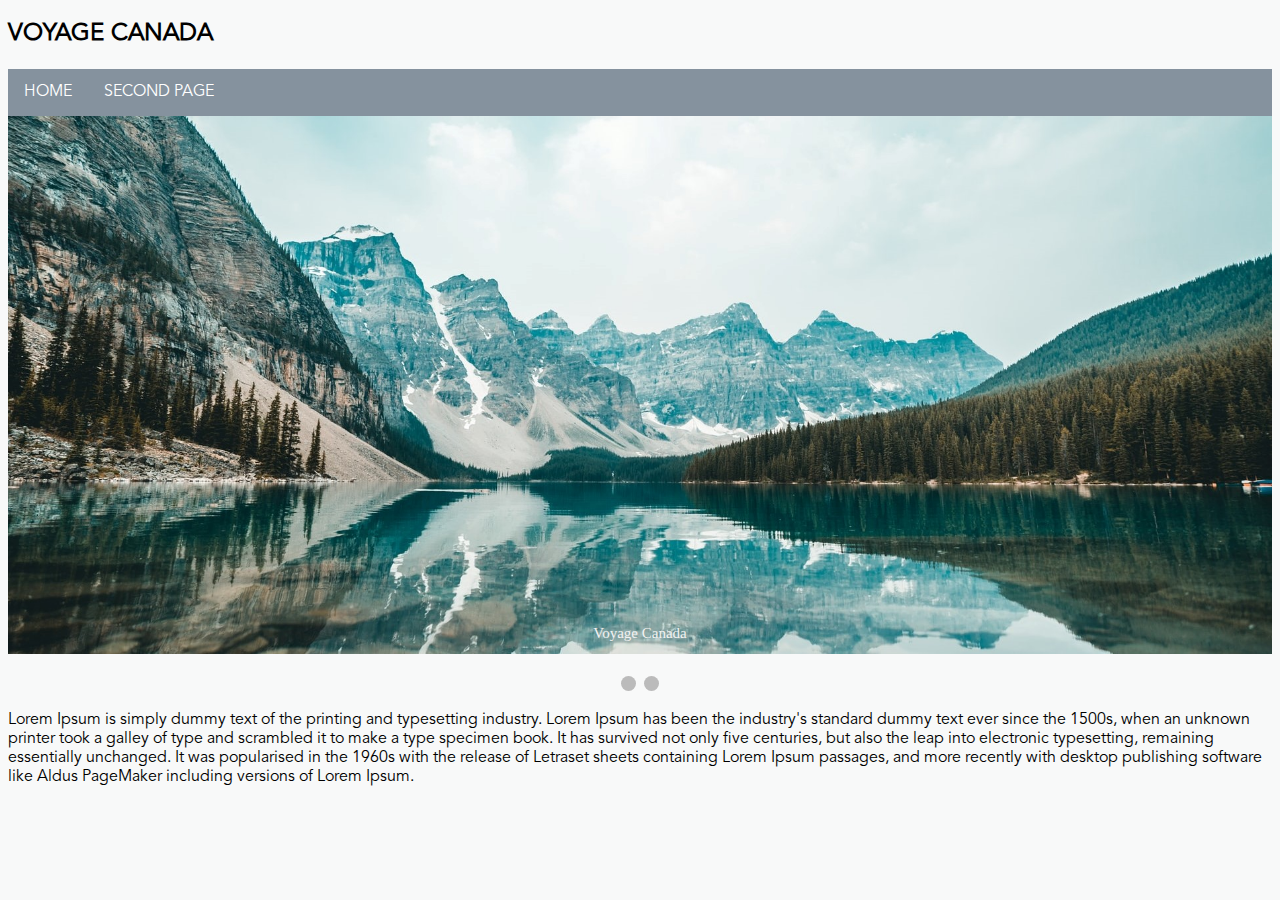
==== index.html @ caa199a9 "voyage canada sample created to test git" ====
<!DOCTYPE html>
<html lang="en">

<head>
    <meta charset="UTF-8">
    <link rel="stylesheet" href="./style.css">
    <meta name="viewport" content="width=device-width, initial-scale=1.0">
    <title>Voyage Canada Sample</title>
</head>

<body>
    <header class="first">
        <h2>VOYAGE CANADA</h2>
    </header>
    <nav>
        <ul>
            <li><a href="index.html">HOME</a></li>
            <li><a href="index.html">SECOND PAGE</a></li>
        </ul>
    </nav>
    
    <div class="slideshow-container">

        <div class="mySlides fade">
          <img src="./images/image01.jpg" style="width:100%">
          <div class="text">Voyage Canada</div>
        </div>
      
        <div class="mySlides fade">
          <img src="./images/image02.jpg" style="width:100%">
          <div class="text">Voyage Canada</div>
        </div>
      
      </div>
      <br>
      
      <div style="text-align:center">
        <span class="dot" onclick="currentSlide(1)"></span>
        <span class="dot" onclick="currentSlide(2)"></span>
      </div>
    <script src="slide.js"></script>
    <main>
        <p> Lorem Ipsum is simply dummy text of the printing and typesetting industry.
            Lorem Ipsum has been the industry's standard dummy text ever since the 1500s, when an unknown printer took a
            galley of type and scrambled it to make a type specimen book.
            It has survived not only five centuries, but also the leap into electronic typesetting, remaining
            essentially unchanged.
            It was popularised in the 1960s with the release of Letraset sheets containing Lorem Ipsum passages, and
            more recently with desktop publishing software like Aldus PageMaker including versions of Lorem Ipsum.</p>

    </main>
</body>

</html>
---- style.css ----
@font-face{src: url(./fonts/AvenirLTStd-Book.otf);
font-family: avenir;}

body{background-color:#F8F9F9}

.first h2{font-family: avenir;
    font-weight: bold;}

main p{font-family: avenir;}

.image img{max-width: 100%;
max-height: 20%}

ul{ list-style-type: none;
    margin: 0;
    padding: 0;
    overflow: hidden;
    background-color:#85929E ;}

li {
    float: left;

  }
  
li a {
    font-family: avenir;
    display: block;
    color: white;
    text-align: center;
    padding: 14px 16px;
    text-decoration: none;
    
  }

  * {box-sizing:border-box}

  .slideshow-container {
    max-width: 100%;
    position: relative;
    margin: auto;
  }
  
  .mySlides {
    display: none;
  }
  
  
  .text {
    color: #f2f2f2;
    font-size: 15px;
    padding: 8px 12px;
    position: absolute;
    bottom: 8px;
    width: 100%;
    text-align: center;
  }
  
  .dot {
    cursor: pointer;
    height: 15px;
    width: 15px;
    margin: 0 2px;
    background-color: #bbb;
    border-radius: 50%;
    display: inline-block;
    transition: background-color 0.6s ease;
  }
  
  .active, .dot:hover {
    background-color: #717171;
  }
  
  .fade {
    -webkit-animation-name: fade;
    -webkit-animation-duration: 2s;
    animation-name: fade;
    animation-duration: 2s;
  }
  
  @-webkit-keyframes fade {
    from {opacity: .4}
    to {opacity: 1}
  }
  
  @keyframes fade {
    from {opacity: .4}
    to {opacity: 1}
  }
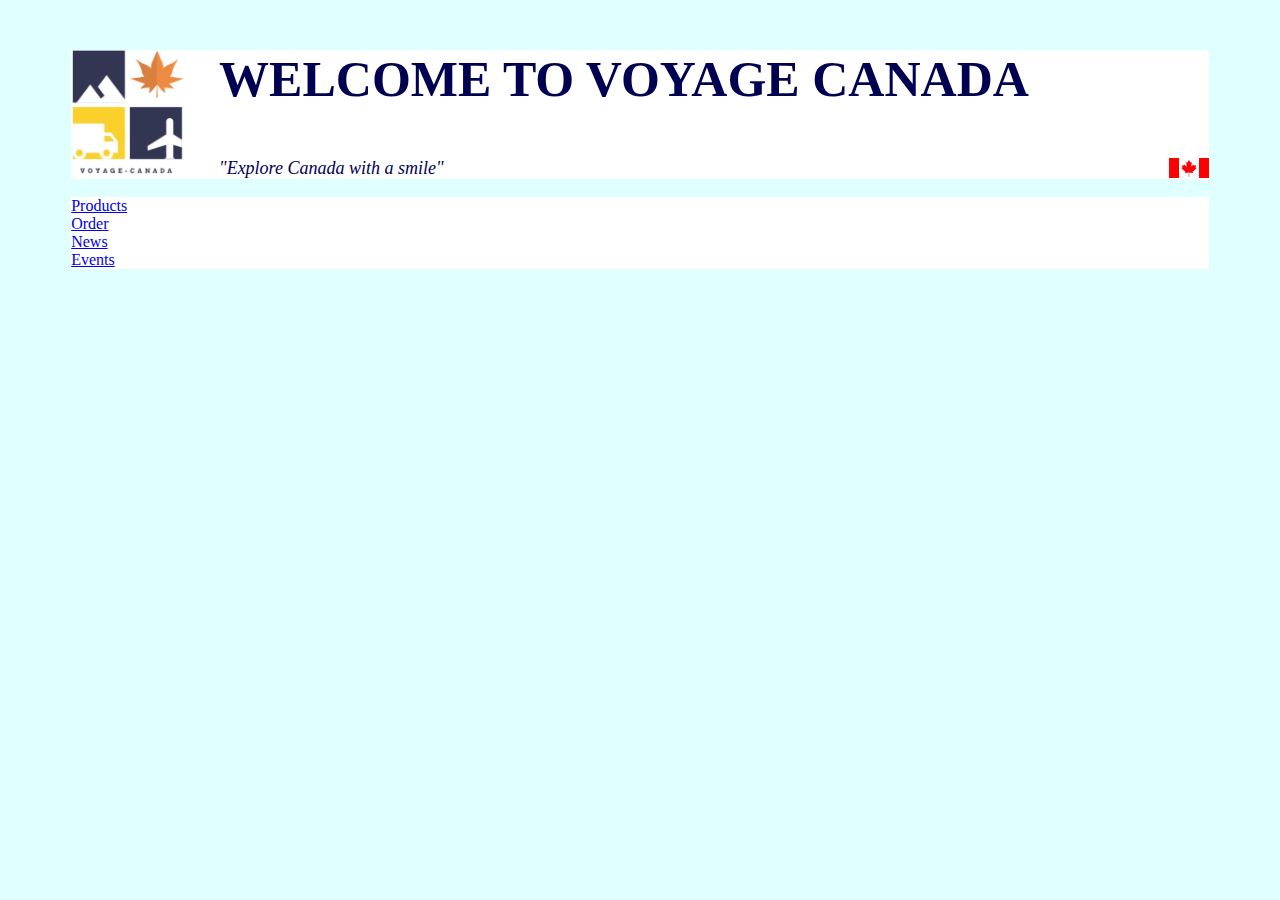
==== commit 609a758e: "trying to merge HomePage into master" ====
--- a/index.html
+++ b/index.html
@@ -1,54 +1,34 @@
+<!--
+    Term Project: Voyoge-Canada
+    Course Name: 2020F CSD 1113_8 Web Technologies I
+    Group Number: 1
+    Team Members: Aswin Syras, Rejo Raji Thankachan, Yiwei Shen
+-->
 <!DOCTYPE html>
 <html lang="en">
-
 <head>
     <meta charset="UTF-8">
-    <link rel="stylesheet" href="./style.css">
     <meta name="viewport" content="width=device-width, initial-scale=1.0">
-    <title>Voyage Canada Sample</title>
+    <link rel="stylesheet" type="text/css" href="styles.css">
+    <title>Welcome to Voyage canada</title>
 </head>
-
 <body>
-    <header class="first">
-        <h2>VOYAGE CANADA</h2>
-    </header>
-    <nav>
-        <ul>
-            <li><a href="index.html">HOME</a></li>
-            <li><a href="index.html">SECOND PAGE</a></li>
-        </ul>
-    </nav>
-    
-    <div class="slideshow-container">
-
-        <div class="mySlides fade">
-          <img src="./images/image01.jpg" style="width:100%">
-          <div class="text">Voyage Canada</div>
-        </div>
-      
-        <div class="mySlides fade">
-          <img src="./images/image02.jpg" style="width:100%">
-          <div class="text">Voyage Canada</div>
-        </div>
-      
-      </div>
-      <br>
-      
-      <div style="text-align:center">
-        <span class="dot" onclick="currentSlide(1)"></span>
-        <span class="dot" onclick="currentSlide(2)"></span>
-      </div>
-    <script src="slide.js"></script>
-    <main>
-        <p> Lorem Ipsum is simply dummy text of the printing and typesetting industry.
-            Lorem Ipsum has been the industry's standard dummy text ever since the 1500s, when an unknown printer took a
-            galley of type and scrambled it to make a type specimen book.
-            It has survived not only five centuries, but also the leap into electronic typesetting, remaining
-            essentially unchanged.
-            It was popularised in the 1960s with the release of Letraset sheets containing Lorem Ipsum passages, and
-            more recently with desktop publishing software like Aldus PageMaker including versions of Lorem Ipsum.</p>
-
-    </main>
+    <div id="container">
+        <img src="image/logo.png" class="floatleft" alt="logo" width="10%" height="10%">
+        <p style="font-weight: bolder; font-size: 50px; color: rgb(0, 0, 83);" >WELCOME TO VOYAGE CANADA</p>
+        <i style="color:rgb(0, 0, 83); font-size: large; margin-top: 100%;">
+            "Explore Canada with a smile"
+        </i>
+        <img src="image/ca.png" alt="canada flag" class="floatright" >
+    </div>
+    <br>
+    <div id="container">
+        <nav>
+            <a href="Home.html">Products</a><br>
+            <a href="Deals.html">Order</a><br>
+            <a href="contact.html">News</a><br>
+            <a href="About us.html">Events</a><br>
+        </nav>
+    </div>
 </body>
-
 </html>--- a/styles.css
+++ b/styles.css
@@ -0,0 +1,15 @@
+body { 
+    color: #000000; background-color: lightcyan; 
+}
+#container   { 
+    width: 90%; 
+    margin: 0 auto 0 auto; 
+    background-color: white;
+}
+.floatleft  { 
+    float: left; margin-right: 3%; 
+ } 
+ .floatright { 
+    float: right;margin-left: 3%;
+ }        
+ 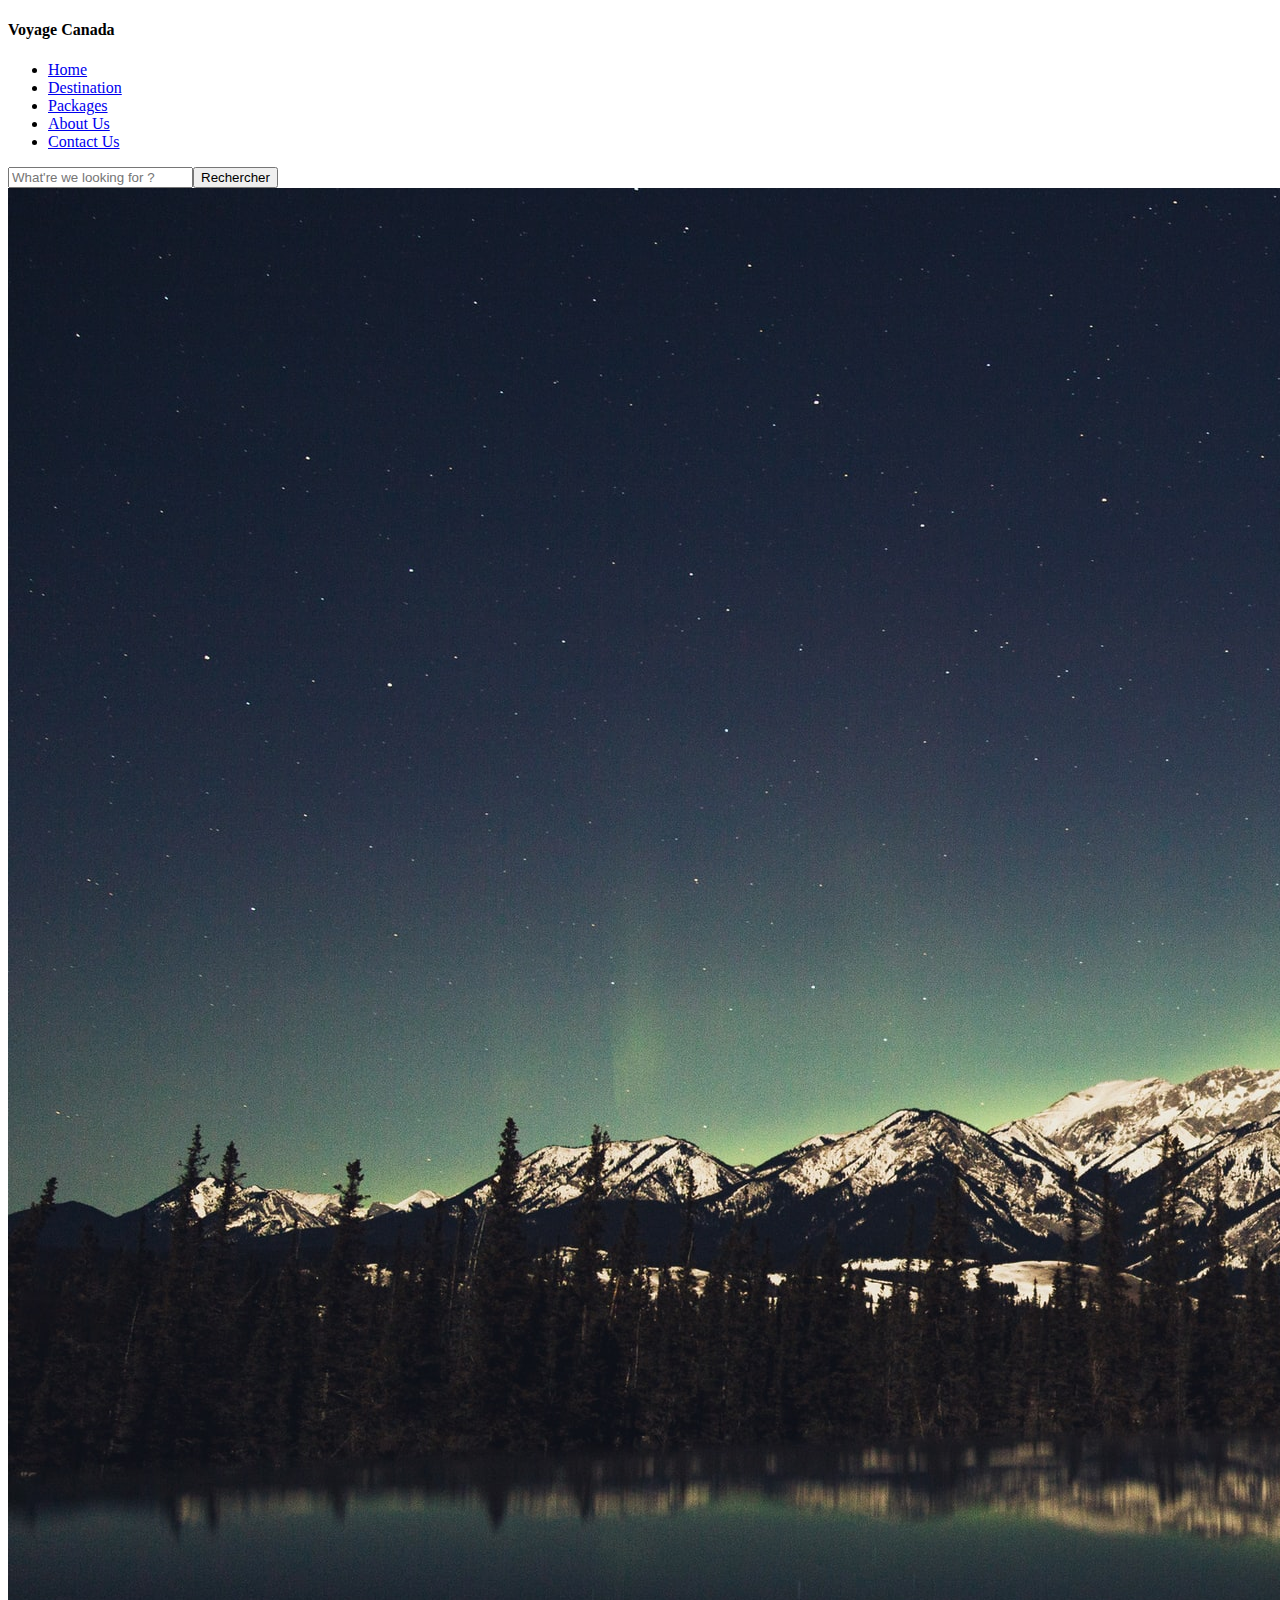
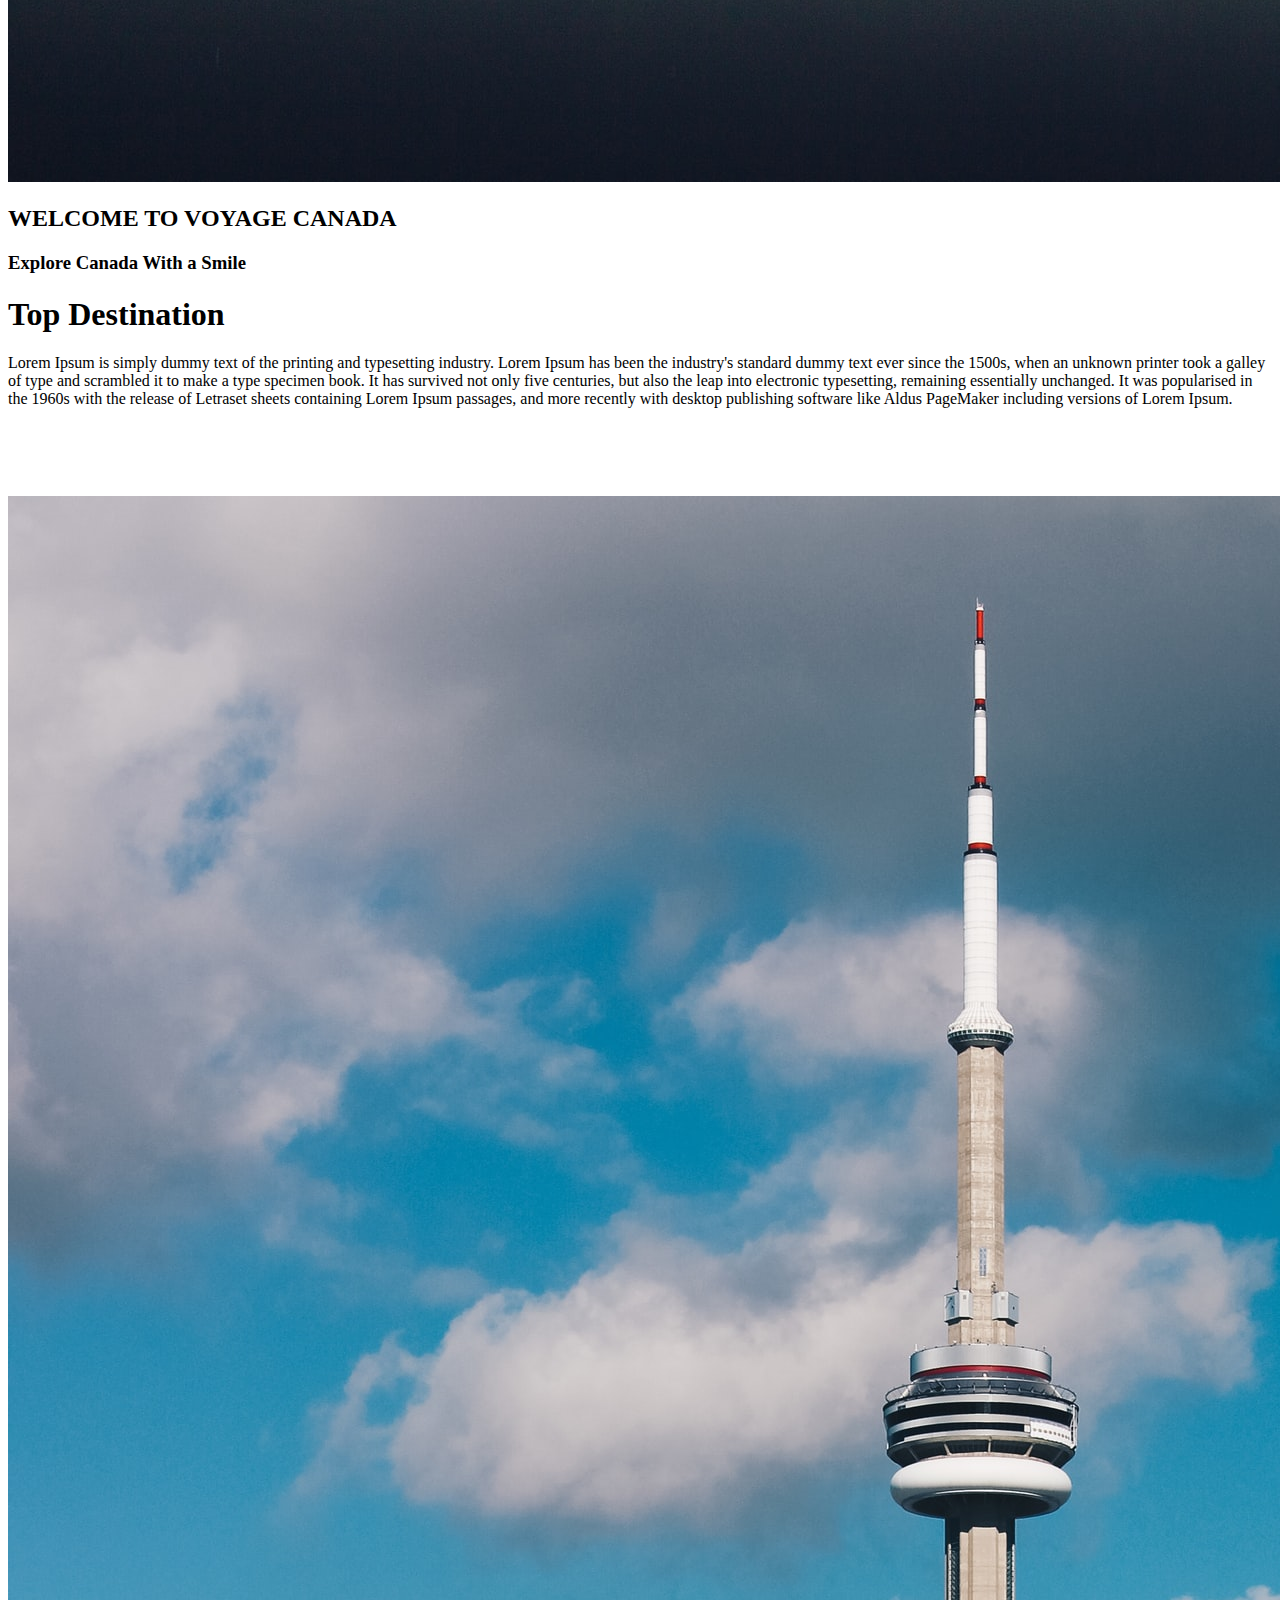
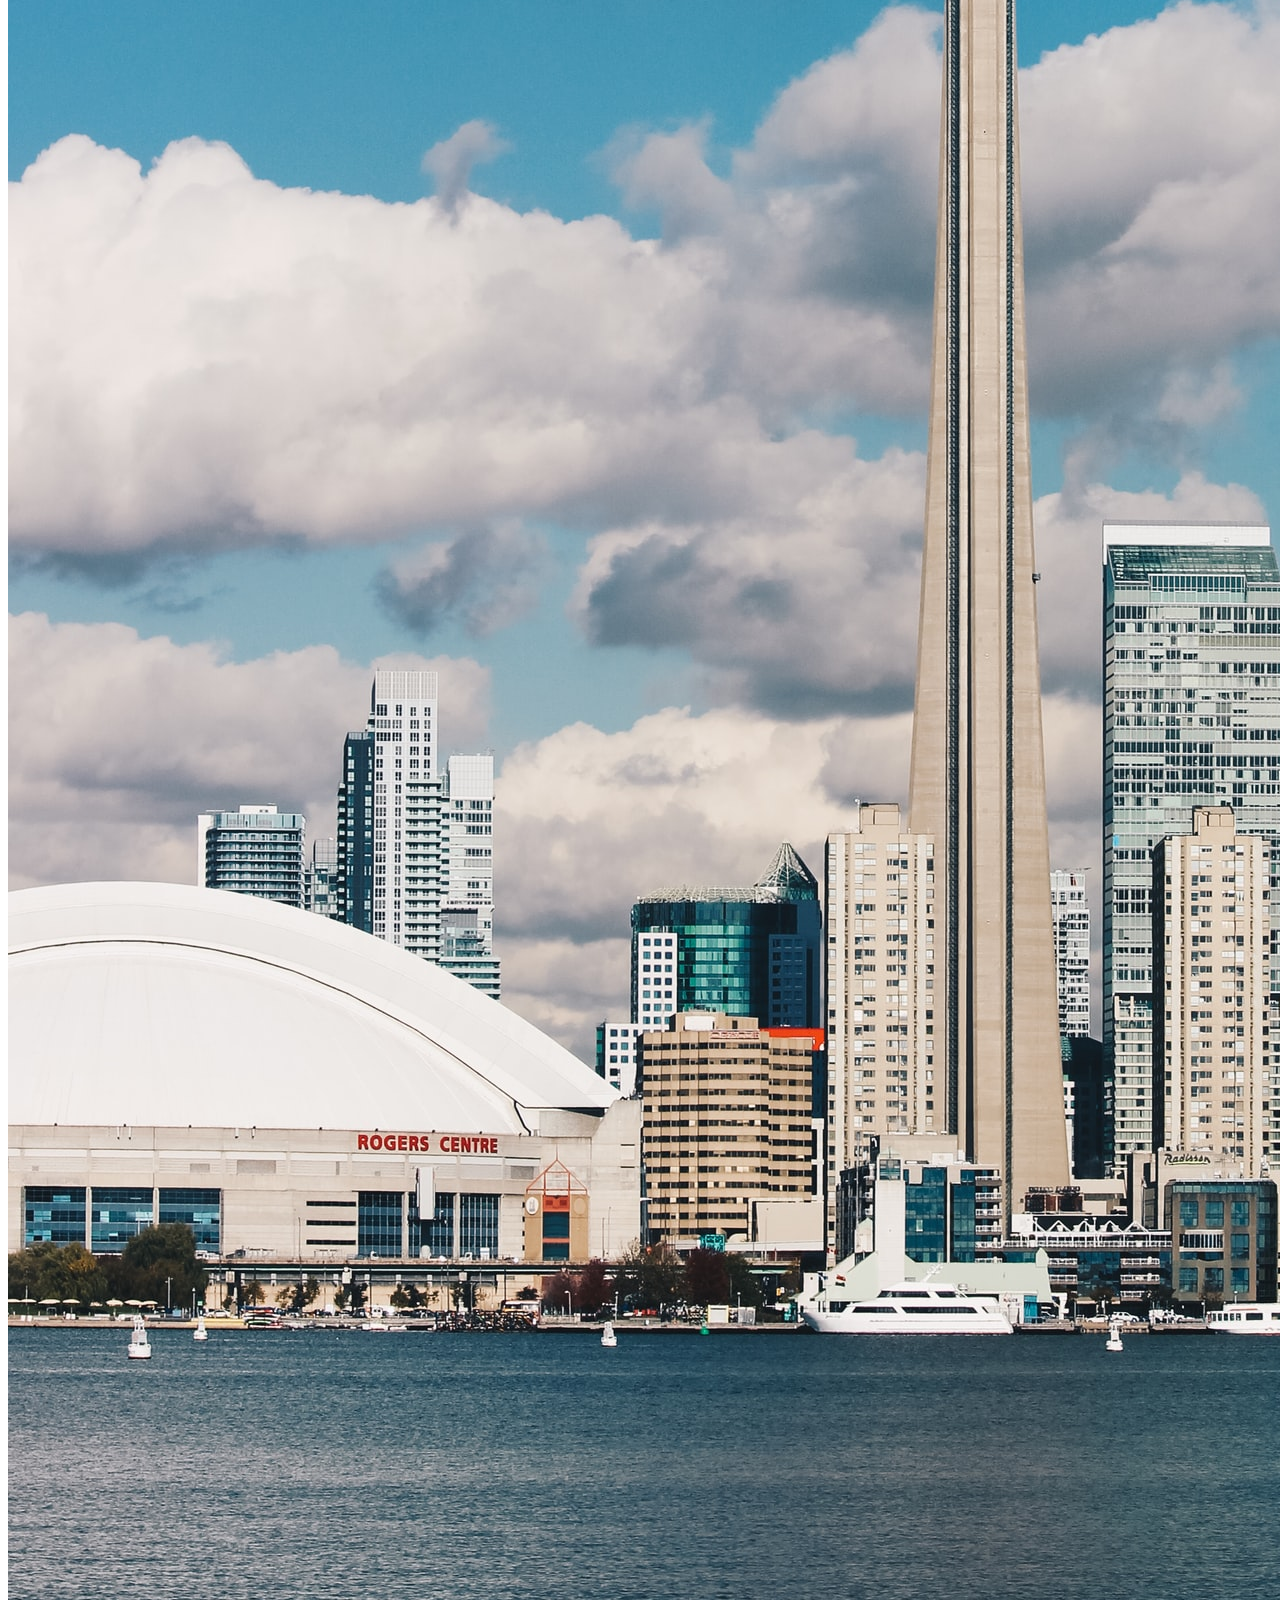
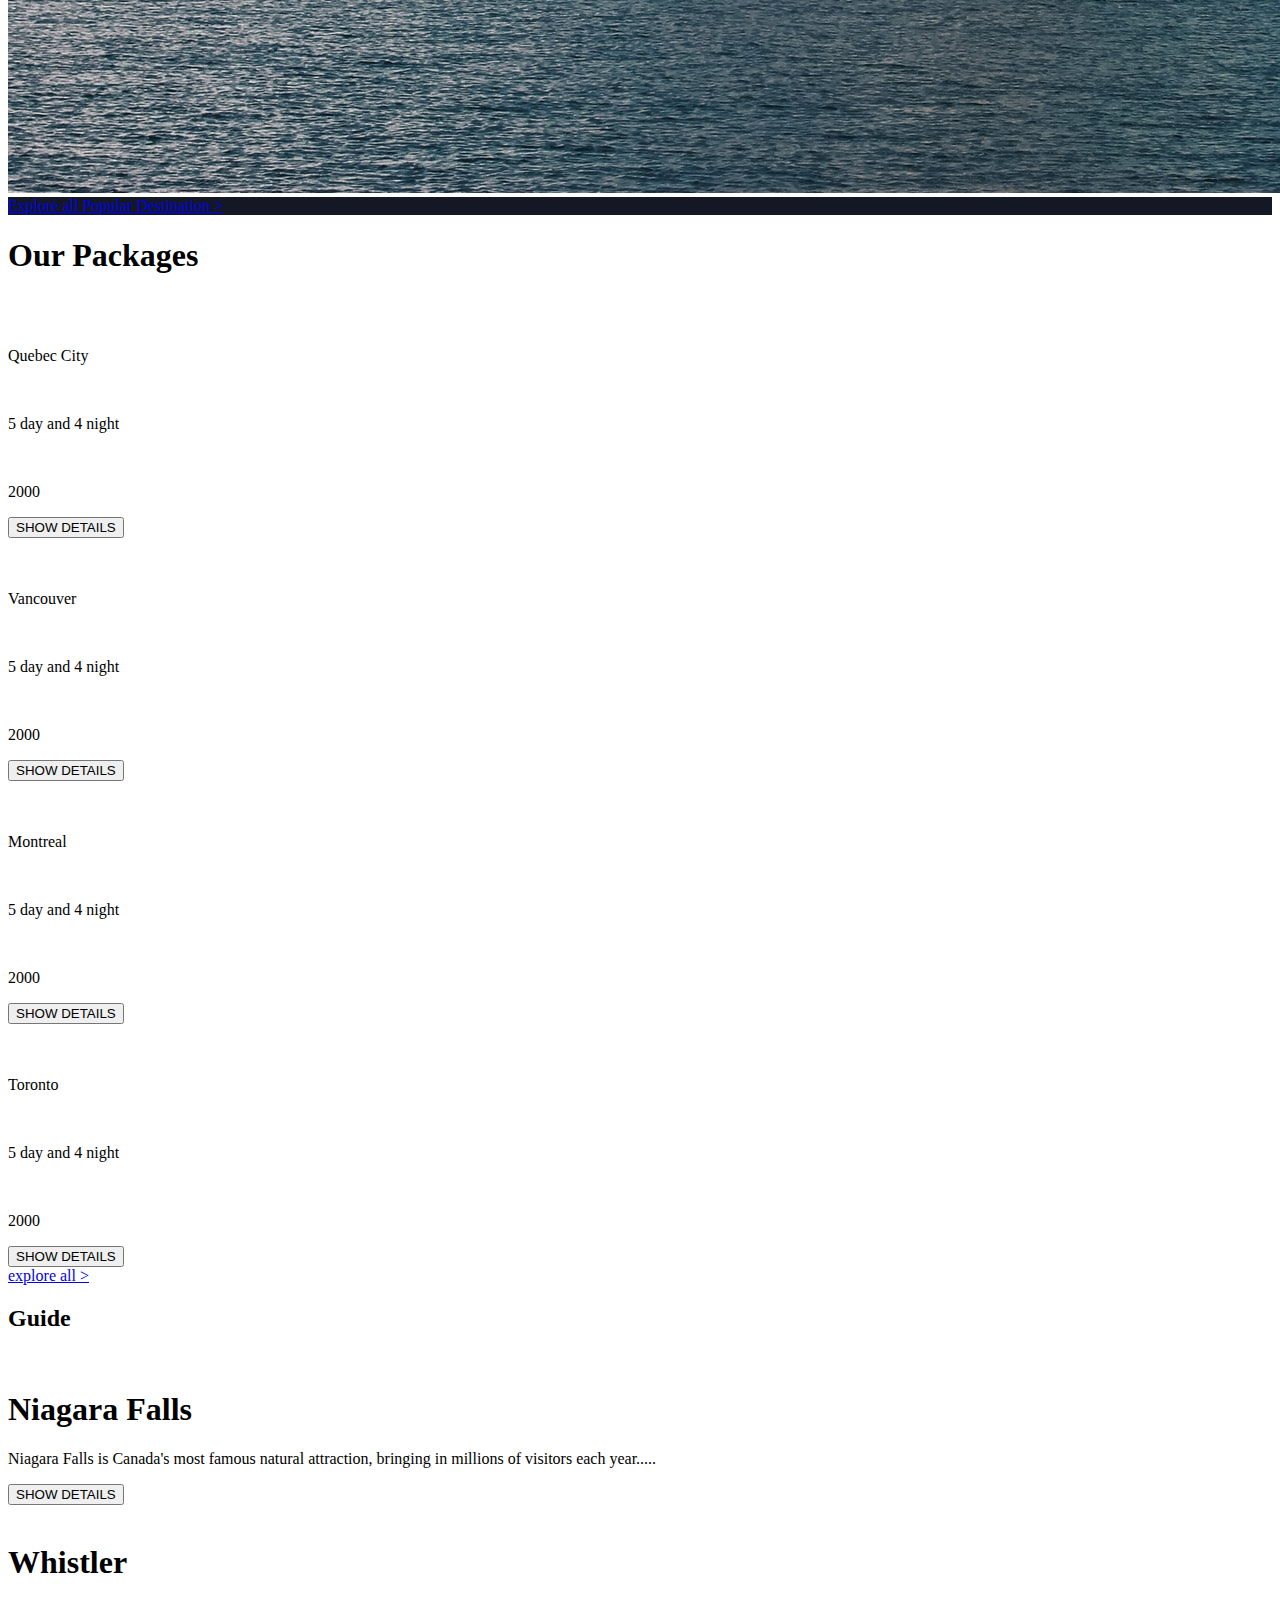
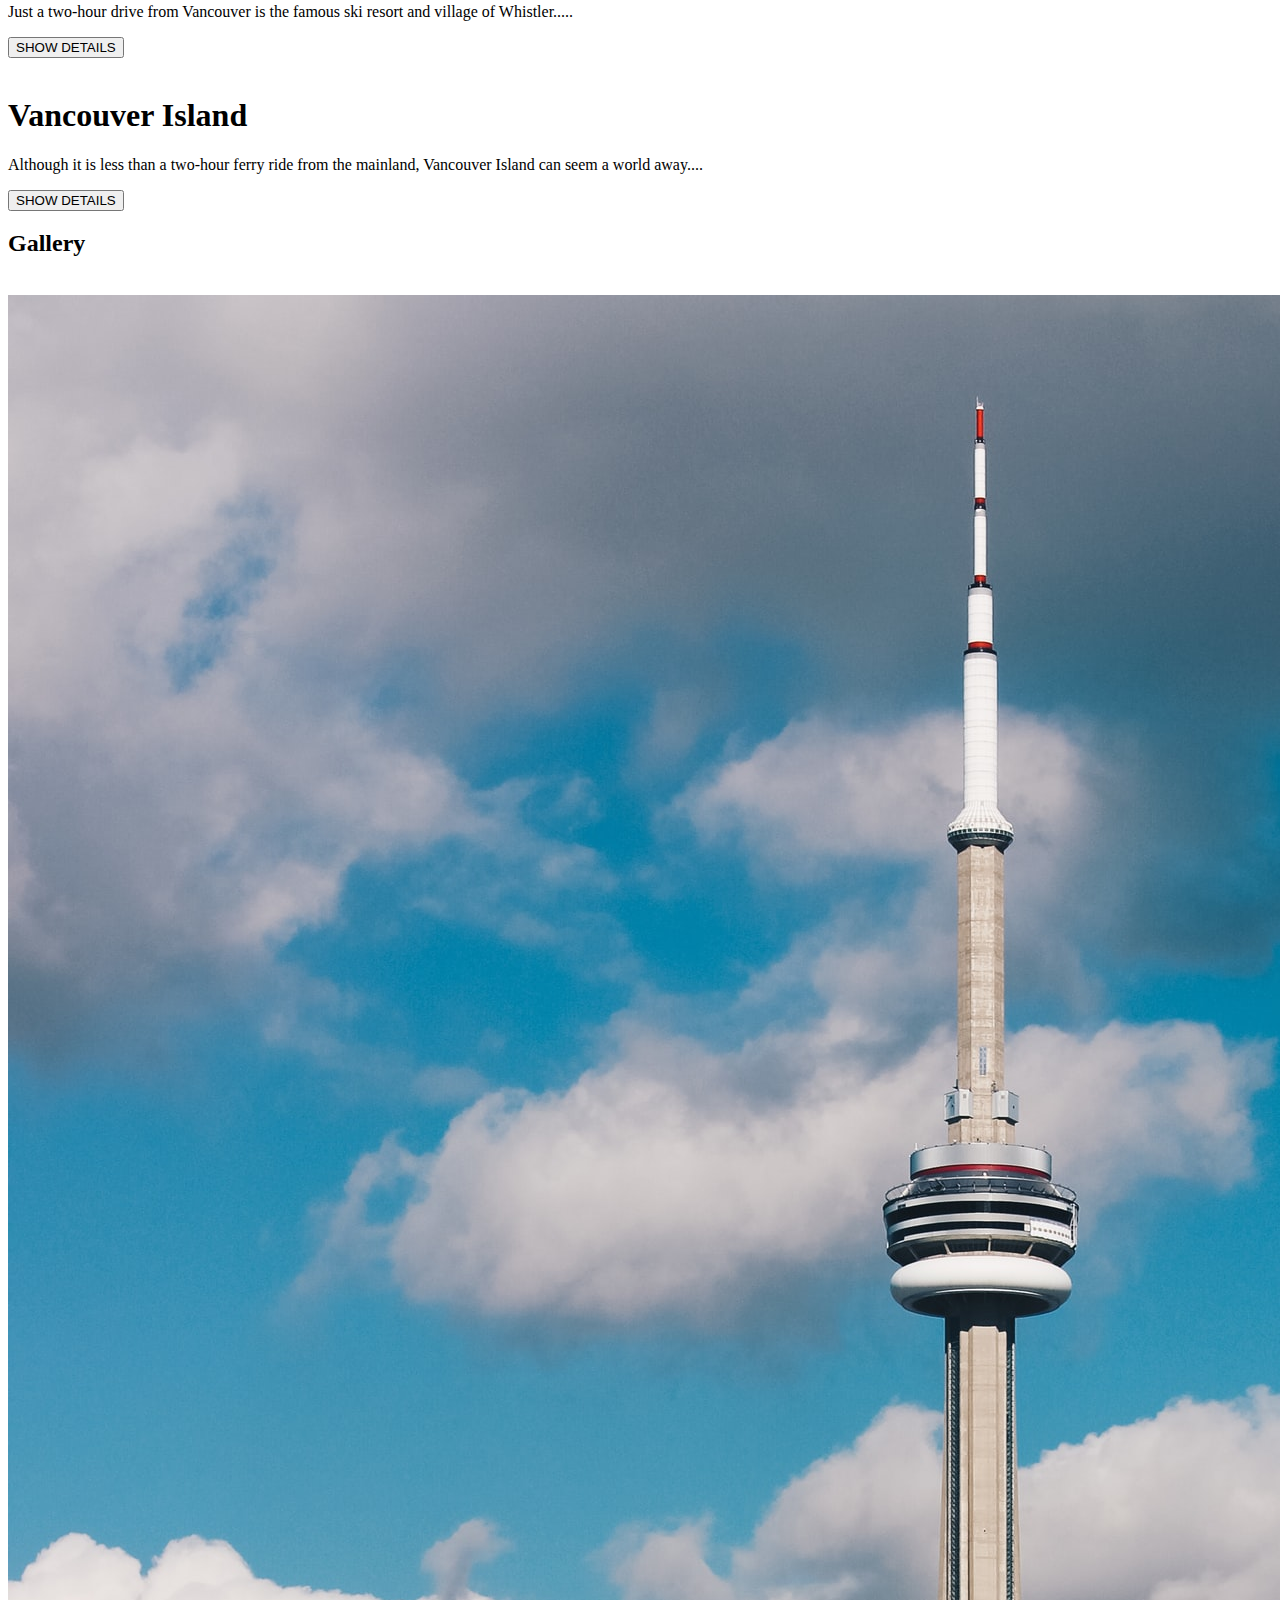
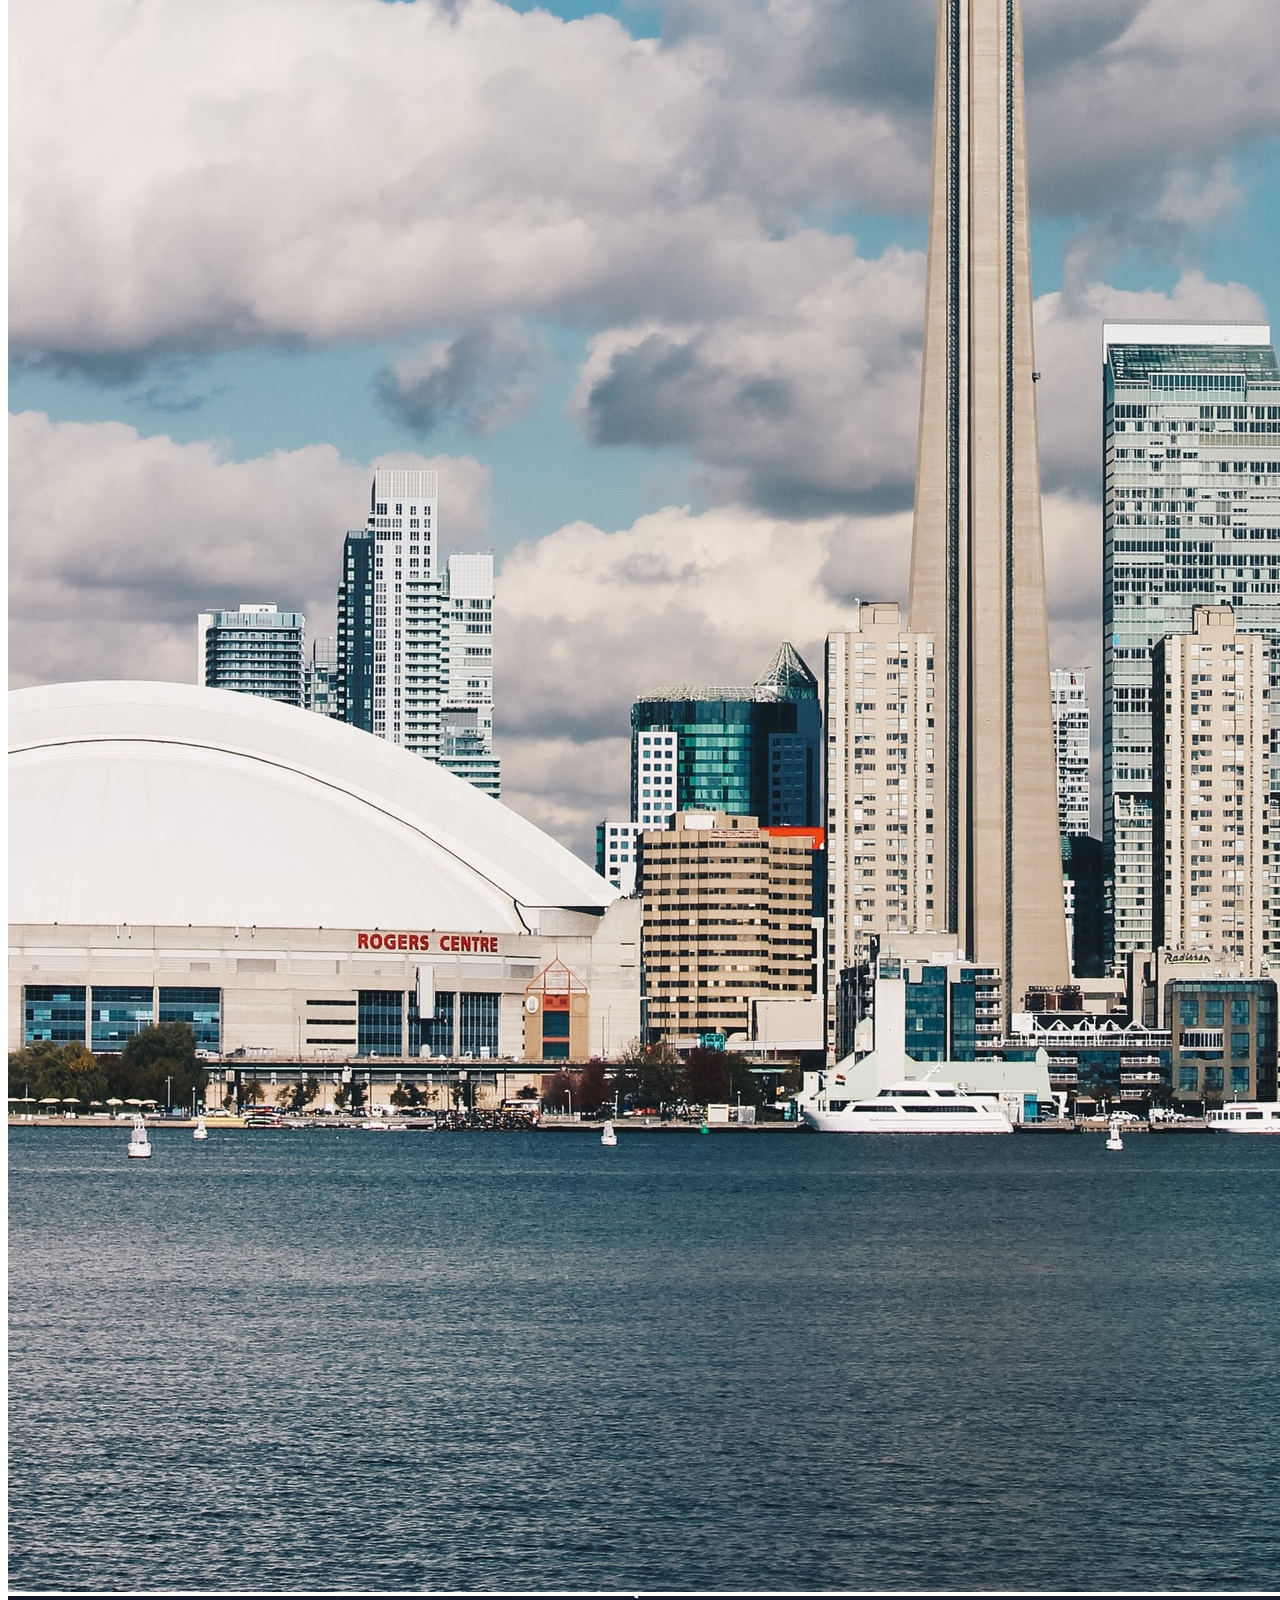
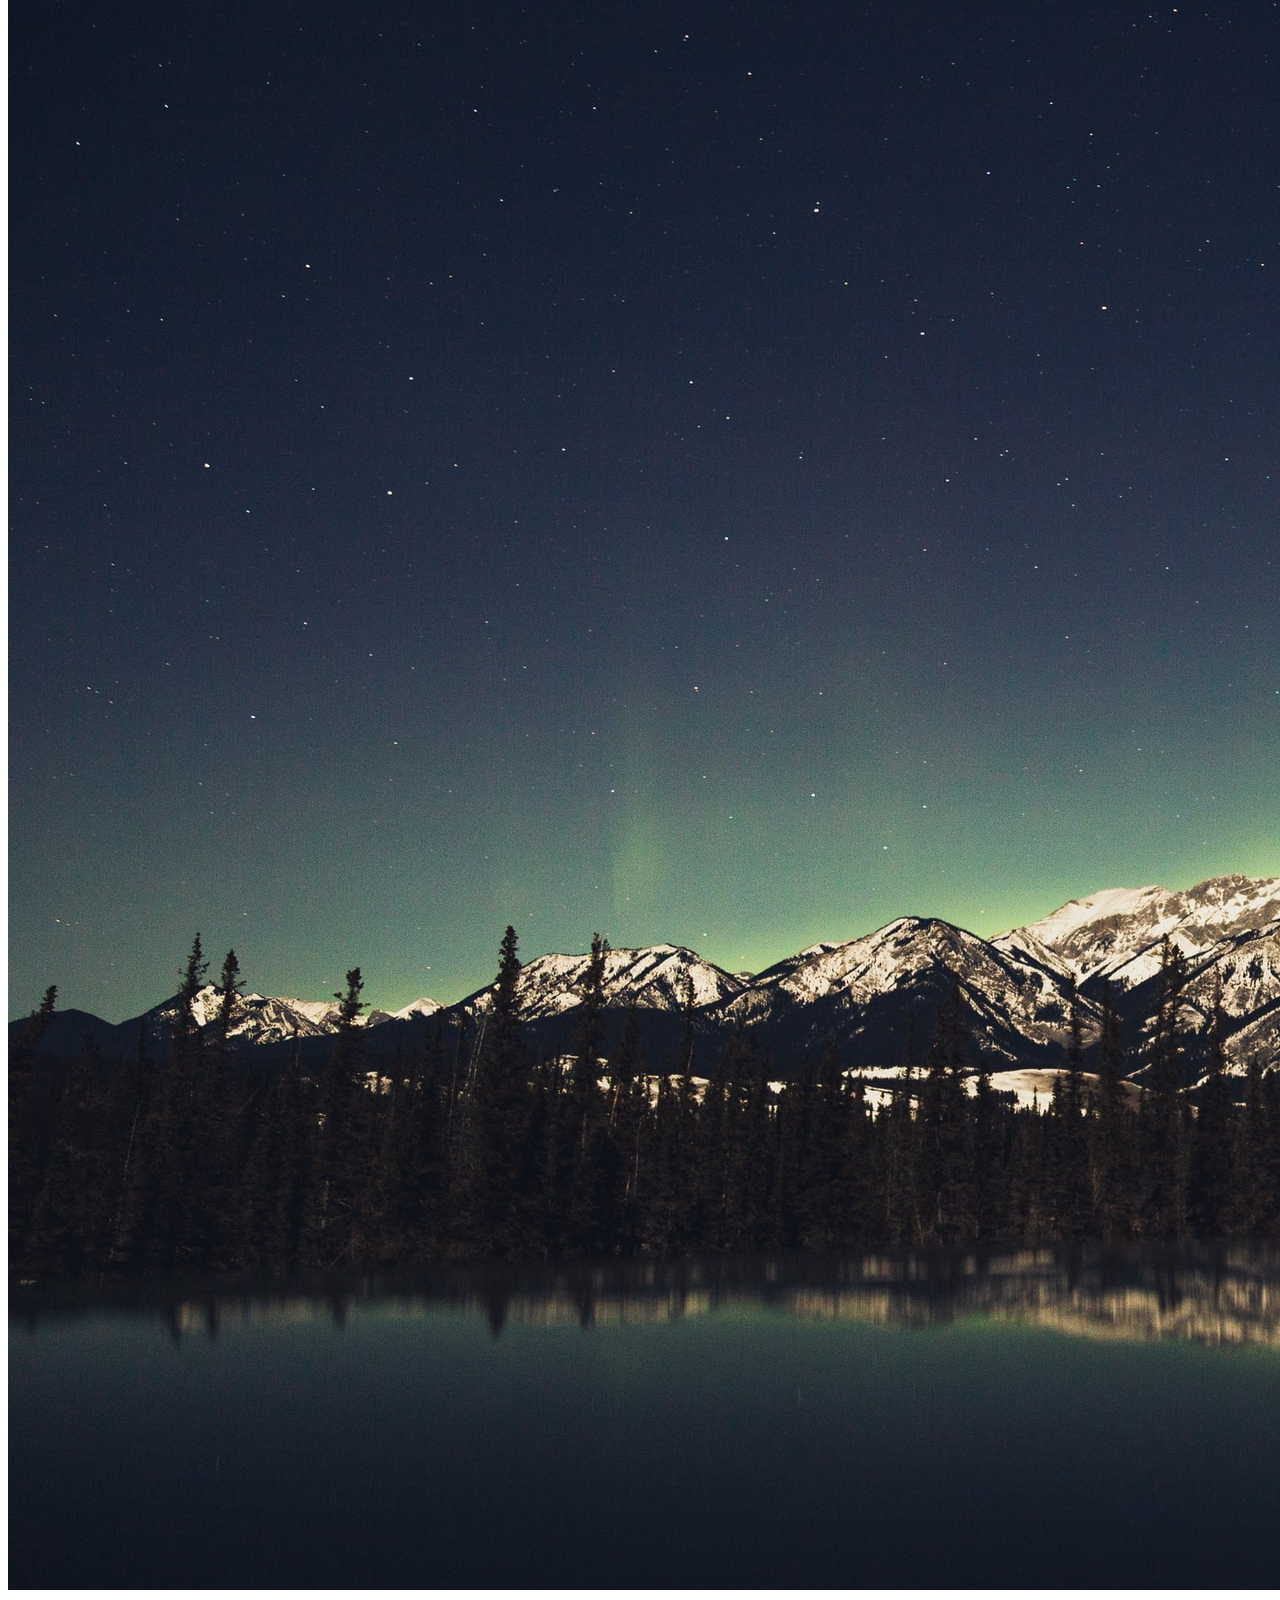
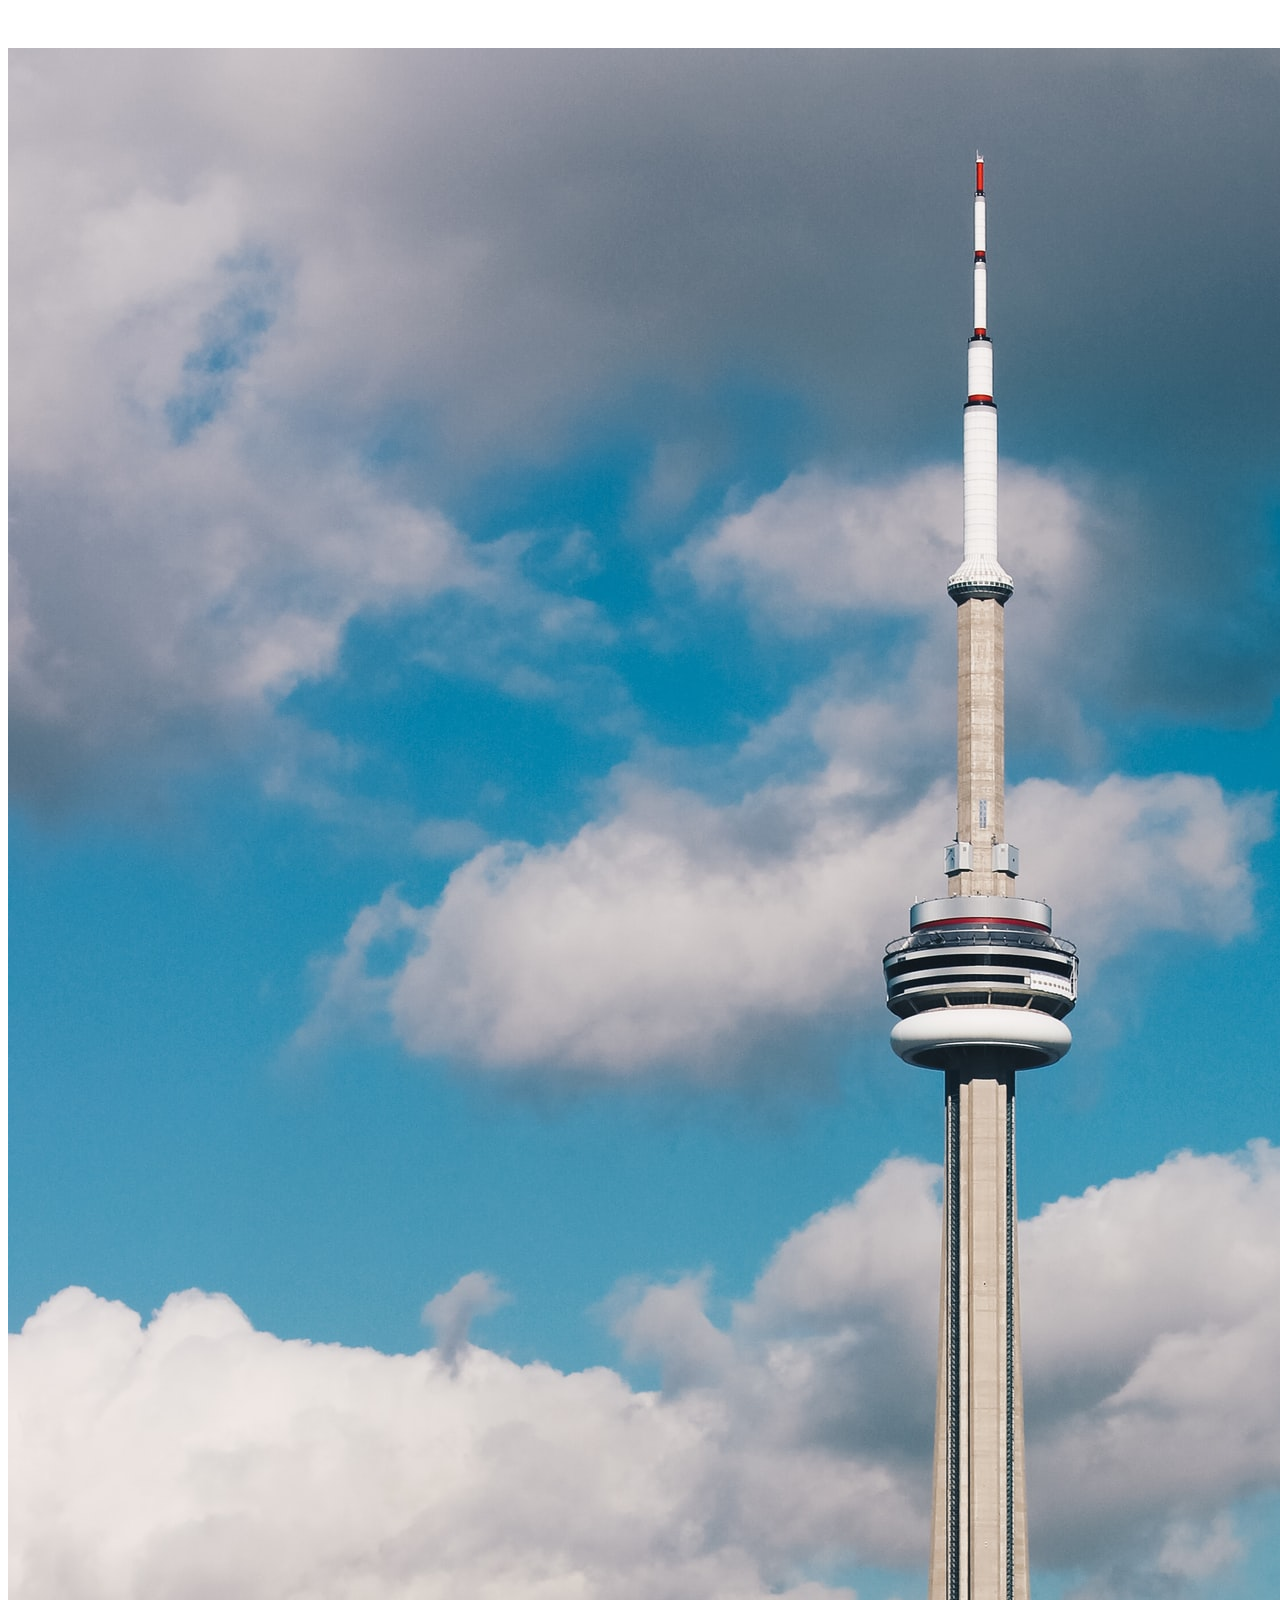
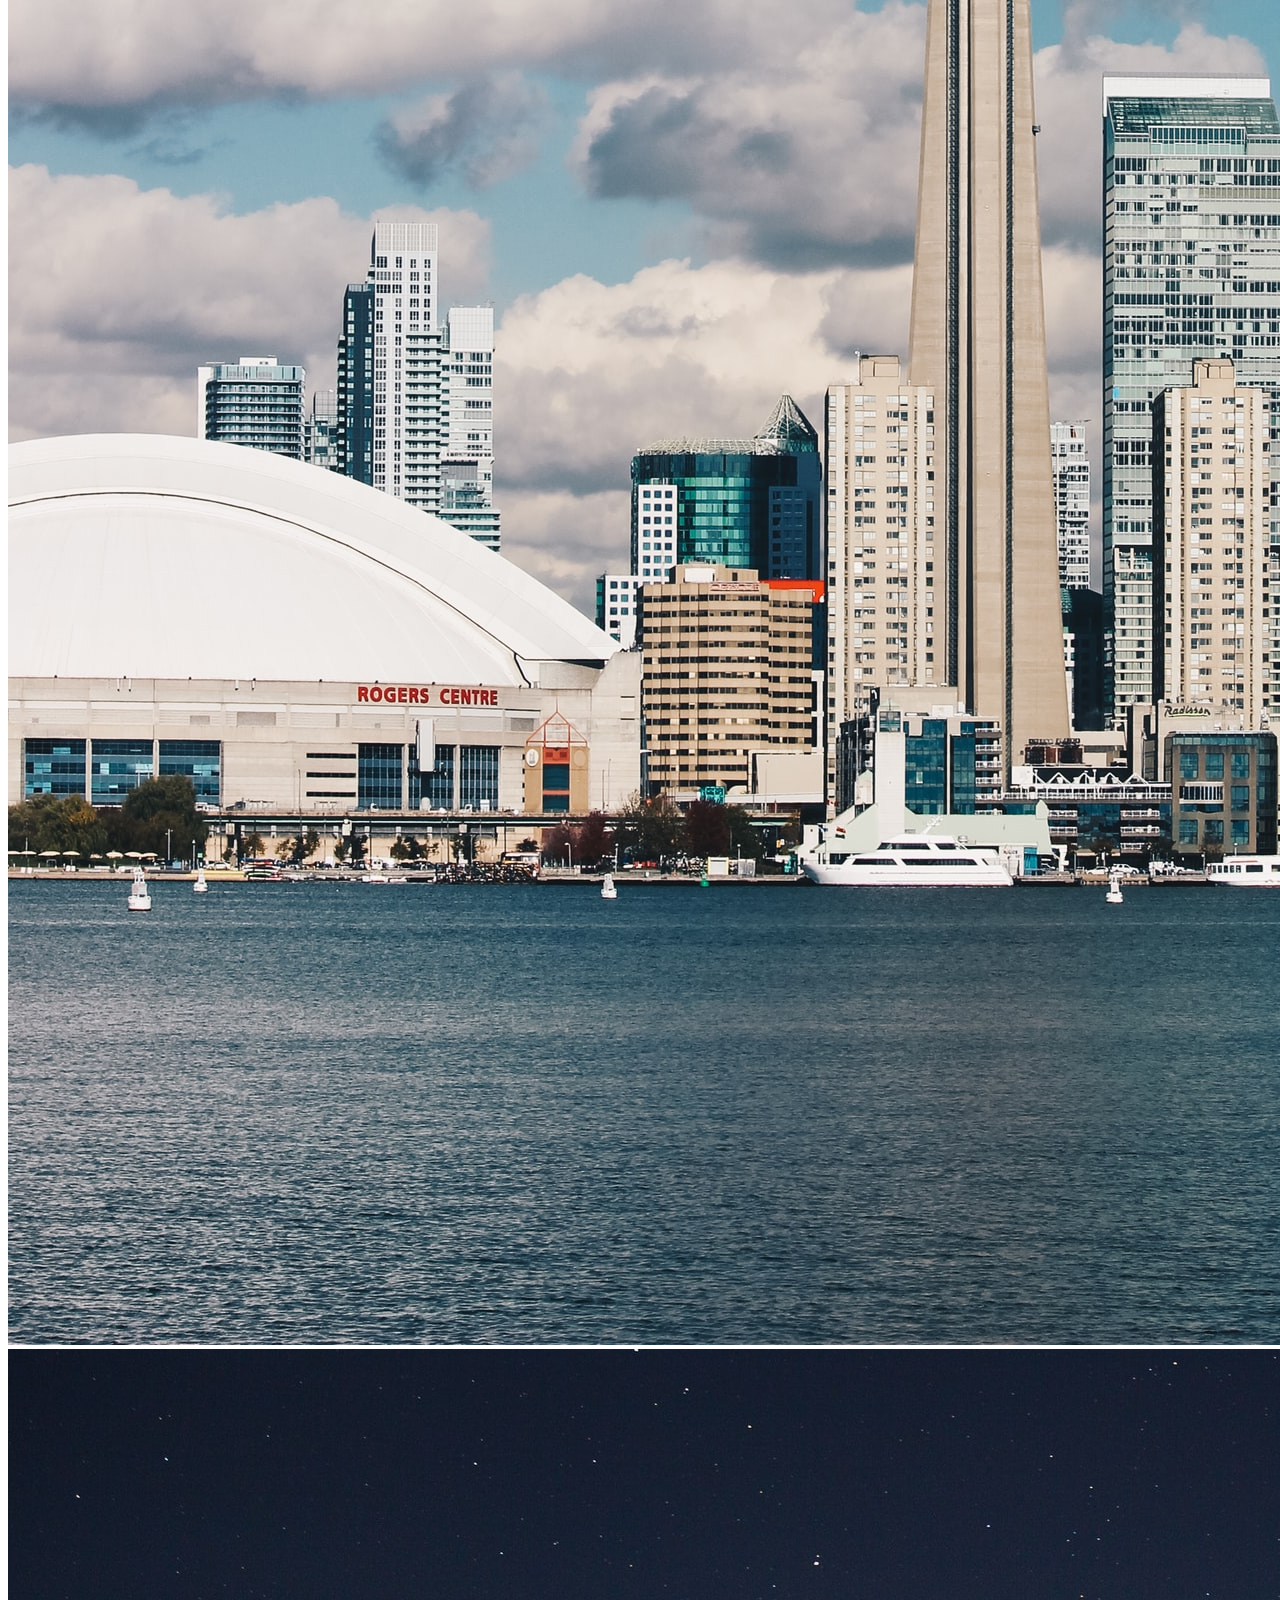
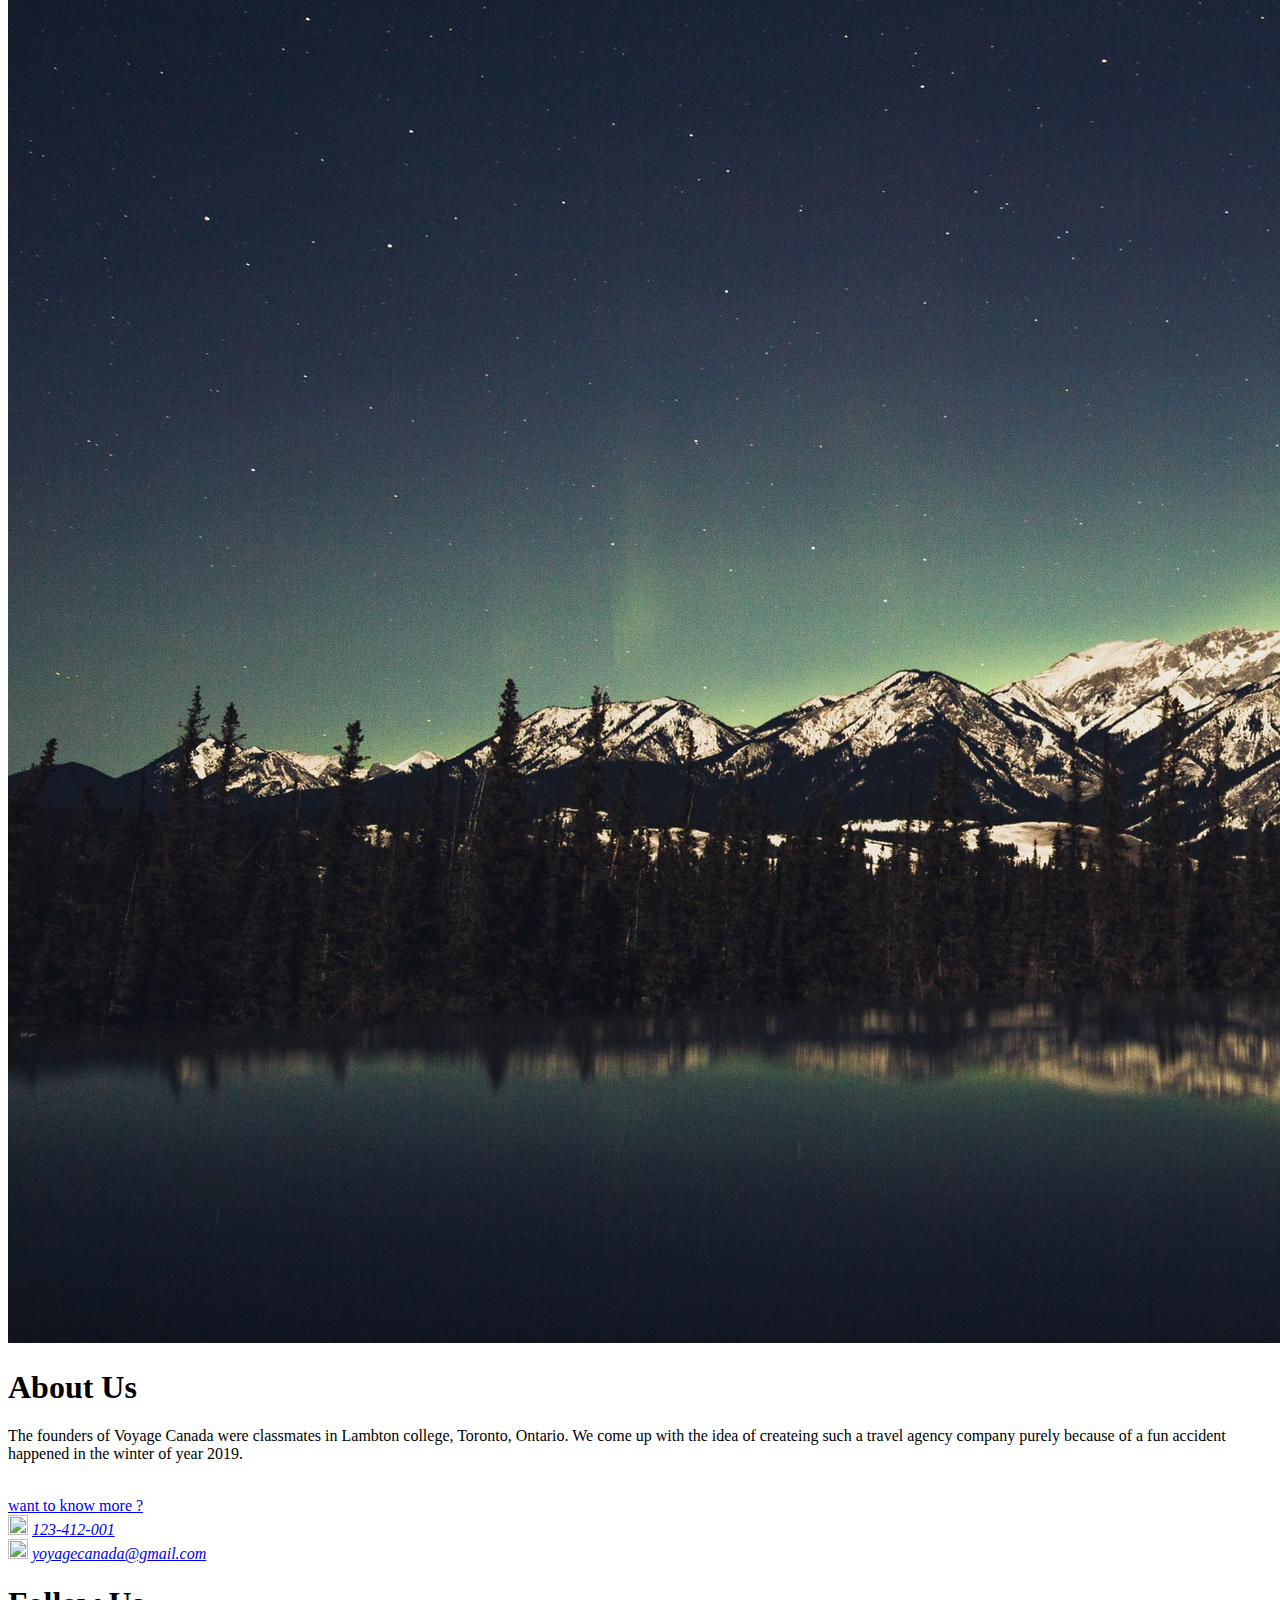
==== commit 34e61908: "created about-us and contact-us pages" ====
--- a/index.html
+++ b/index.html
@@ -1,34 +1,383 @@
-<!--
-    Term Project: Voyoge-Canada
-    Course Name: 2020F CSD 1113_8 Web Technologies I
-    Group Number: 1
-    Team Members: Aswin Syras, Rejo Raji Thankachan, Yiwei Shen
--->
 <!DOCTYPE html>
 <html lang="en">
+
 <head>
     <meta charset="UTF-8">
+    <link href="https://fonts.googleapis.com/css2?family=Lobster&family=Poppins:wght@300;400;500;600&display=swap"
+        rel="stylesheet">
+    <link rel="stylesheet" href="homepage.css">
     <meta name="viewport" content="width=device-width, initial-scale=1.0">
-    <link rel="stylesheet" type="text/css" href="styles.css">
-    <title>Welcome to Voyage canada</title>
+    <title>Homepage</title>
+    <link rel="icon" href="./images/logo.PNG">
 </head>
+
 <body>
-    <div id="container">
-        <img src="image/logo.png" class="floatleft" alt="logo" width="10%" height="10%">
-        <p style="font-weight: bolder; font-size: 50px; color: rgb(0, 0, 83);" >WELCOME TO VOYAGE CANADA</p>
-        <i style="color:rgb(0, 0, 83); font-size: large; margin-top: 100%;">
-            "Explore Canada with a smile"
-        </i>
-        <img src="image/ca.png" alt="canada flag" class="floatright" >
-    </div>
-    <br>
-    <div id="container">
-        <nav>
-            <a href="Home.html">Products</a><br>
-            <a href="Deals.html">Order</a><br>
-            <a href="contact.html">News</a><br>
-            <a href="About us.html">Events</a><br>
-        </nav>
+    <header>
+        <div class="nav-container">
+            <nav>
+                <div class="logo">
+                    <h4>Voyage Canada</h4>
+                </div>
+                <ul class="nav-links">
+                    <li>
+                        <a href="#">Home</a>
+                    </li>
+                    <li>
+                        <a href="#">Destination</a>
+                    </li>
+                    <li>
+                        <a href="#">Packages</a>
+                    </li>
+                    <li>
+                        <a href="about-us.html">About Us</a>
+                    </li>
+                    <li>
+                        <a href="contact-us.html">Contact Us</a>
+                    </li>
+                </ul>
+                <div id="wrap">
+                    <form action="" autocomplete="on">
+                        <input id="search" name="search" type="text" placeholder="What're we looking for ?"><input
+                            id="search_submit" value="Rechercher" type="submit">
+                    </form>
+                </div>
+            </nav>
+        </div>
+    </header>
+    <main>
+        <section>
+            <div class="top">
+                <img class="main-image" src="./images/image7.jpg">
+                <div class="centered">
+                    <h2>WELCOME TO VOYAGE CANADA</h2>
+                </div>
+                <div class="below-centered">
+                    <h3>Explore Canada With a Smile</h3>
+                </div>
+            </div>
+        </section>
+        <section class="destination">
+            <h1>Top Destination</h1>
+            <div class="slider">
+                <div class="info">
+                    <p>
+                        Lorem Ipsum is simply dummy text of the printing and typesetting industry. Lorem Ipsum has been
+                        the industry's standard dummy text ever since the 1500s, when an unknown printer took a galley
+                        of type and scrambled it to make a type specimen book. It has survived not only five centuries,
+                        but also the leap into electronic typesetting, remaining essentially unchanged. It was
+                        popularised in the 1960s with the release of Letraset sheets containing Lorem Ipsum passages,
+                        and more recently with desktop publishing software like Aldus PageMaker including versions of
+                        Lorem Ipsum.
+                    </p>
+                </div>
+                <div class="slides">
+                    <div id="slide-1">
+                        <img src="./images/vancouver island.jpg" alt="">
+                    </div>
+                    <div id="slide-2">
+                        <img src="./images/waterfall.jpg" alt="">
+                    </div>
+                    <div id="slide-3">
+                        <img src="./images/whistler.jpg" alt="">
+                    </div>
+                    <div id="slide-4">
+                        <img src="./images/Stanley Park.jpg" alt="">
+                    </div>
+                    <div id="slide-5">
+                        <img src="./images/image6.jpg" alt="">
+                    </div>
+                </div>
+            </div>
+
+        </section>
+        <div class="view-more" style="background-color: #141824;">
+            <a class="view-a" href="#">Explore all Popular Destination ></a>
+        </div>
+        <div class="container">
+            <section class="features">
+                <h1>Our Packages</h1>
+                <div class="main_container">
+                    <div class="sub_container1">
+                        <div class="imagediv">
+                            <a href="#">
+                                <img src="./images/QuebecCity.jpg" alt="">
+                            </a>
+                        </div>
+                        <div class="package_details">
+                            <div class="first">
+                                <div class="location_pin">
+                                    <img src="./images/location-pin.png" alt="">
+                                </div>
+                                <p>Quebec City</p>
+                            </div>
+                            <div class="second">
+                                <div class="location_pin">
+                                    <img src="./images/calendar1.png" alt="">
+                                </div>
+                                <p>5 day and 4 night</p>
+                            </div>
+                            <div class="third">
+                                <div class="location_pin">
+                                    <img src="./images/dollar-currency-symbol.png" alt="">
+                                </div>
+                                <p>2000</p>
+                            </div>
+                        </div>
+                        <div class="package_button">
+                            <a href="">
+                                <button class="button_style" type="button">SHOW DETAILS</button>
+                            </a>
+                        </div>
+                    </div>
+                    <div class="sub_container2">
+                        <div class="imagediv">
+                            <a href="#">
+                                <img src="./images/vancouver.jpg" alt="">
+                            </a>
+                        </div>
+                        <div class="package_details">
+                            <div class="first">
+                                <div class="location_pin">
+                                    <img src="./images/location-pin.png" alt="">
+                                </div>
+                                <p>Vancouver</p>
+                            </div>
+                            <div class="second">
+                                <div class="location_pin">
+                                    <img src="./images/calendar1.png" alt="">
+                                </div>
+                                <p>5 day and 4 night</p>
+                            </div>
+                            <div class="third">
+                                <div class="location_pin">
+                                    <img src="./images/dollar-currency-symbol.png" alt="">
+                                </div>
+                                <p>2000</p>
+                            </div>
+                        </div>
+                        <div class="package_button">
+                            <a href="">
+                                <button class="button_style" type="button">SHOW DETAILS</button>
+                            </a>
+                        </div>
+                    </div>
+                    <div class="sub_container3">
+                        <div class="imagediv">
+                            <a href="#">
+                                <img src="./images/montreal.jpg" alt="">
+                            </a>
+                        </div>
+                        <div class="package_details">
+                            <div class="first">
+                                <div class="location_pin">
+                                    <img src="./images/location-pin.png" alt="">
+                                </div>
+                                <p>Montreal</p>
+                            </div>
+                            <div class="second">
+                                <div class="location_pin">
+                                    <img src="./images/calendar1.png" alt="">
+                                </div>
+                                <p>5 day and 4 night</p>
+                            </div>
+                            <div class="third">
+                                <div class="location_pin">
+                                    <img src="./images/dollar-currency-symbol.png" alt="">
+                                </div>
+                                <p>2000</p>
+                            </div>
+                        </div>
+                        <div class="package_button">
+                            <a href="">
+                                <button class="button_style" type="button">SHOW DETAILS</button>
+                            </a>
+                        </div>
+                    </div>
+                    <div class="sub_container4">
+                        <div class="imagediv">
+                            <a href="#">
+                                <img src="./images/cntower2.jpg" alt="">
+                            </a>
+                        </div>
+                        <div class="package_details">
+                            <div class="first">
+                                <div class="location_pin">
+                                    <img src="./images/location-pin.png" alt="">
+                                </div>
+                                <p>Toronto</p>
+                            </div>
+                            <div class="second">
+                                <div class="location_pin">
+                                    <img src="./images/calendar1.png" alt="">
+                                </div>
+                                <p>5 day and 4 night</p>
+                            </div>
+                            <div class="third">
+                                <div class="location_pin">
+                                    <img src="./images/dollar-currency-symbol.png" alt="">
+                                </div>
+                                <p>2000</p>
+                            </div>
+                        </div>
+                        <div class="package_button">
+                            <a href="">
+                                <button class="button_style" type="button">SHOW DETAILS</button>
+                            </a>
+                        </div>
+                    </div>
+                </div>
+                <div class="view-more">
+                    <a class="view-a" href="#">explore all ></a>
+                </div>
+            </section>
+        </div>
+
+        <div class="container">
+            <section class="guide">
+                <h2>Guide</h2>
+                <div class="guide_main">
+                    <div class="guide_container1">
+                        <div class="guideimg">
+                            <a href="#">
+                                <img src="./images/niagra.jpg" alt="">
+                            </a>
+                        </div>
+                        <div class="guide_details">
+                            <div class="guidefirst">
+                                <H1>Niagara Falls</H1>
+                                <p>Niagara Falls is Canada's most famous natural attraction, bringing in millions of
+                                    visitors each year.....</p>
+                            </div>
+                        </div>
+                        <div class="guide_button">
+                            <a href="">
+                                <button class="button_style" type="button">SHOW DETAILS</button>
+                            </a>
+                        </div>
+                    </div>
+                    <div class="guide_container2">
+                        <div class="guideimg">
+                            <a href="#">
+                                <img src="./images/vancouver island.jpg" alt="">
+                            </a>
+                        </div>
+                        <div class="guide_details">
+                            <div class="guidefirst">
+                                <H1>Whistler</H1>
+                                <p>Just a two-hour drive from Vancouver is the famous ski resort and village of
+                                    Whistler.....</p>
+                            </div>
+                        </div>
+                        <div class="guide_button">
+                            <a href="">
+                                <button class="button_style" type="button">SHOW DETAILS</button>
+                            </a>
+                        </div>
+                    </div>
+                    <div class="guide_container3">
+                        <div class="guideimg">
+                            <a href="#">
+                                <img src="./images/whistler.jpg" alt="">
+                            </a>
+                        </div>
+                        <div class="guide_details">
+                            <div class="guidefirst">
+                                <H1>Vancouver Island</H1>
+                                <p>Although it is less than a two-hour ferry ride from the mainland, Vancouver Island
+                                    can seem a world away....</p>
+                            </div>
+                        </div>
+                        <div class="guide_button">
+                            <a href="">
+                                <button class="button_style" type="button">SHOW DETAILS</button>
+                            </a>
+                        </div>
+                    </div>
+                </div>
+            </section>
+        </div>
+
+        <section class="gallery_container">
+            <h2 class="h2gallery">Gallery</h2>
+            <div class="row">
+                <div class="column">
+                    <img src="./images/image5.jpg" alt="">
+                    <img src="./images/image6.jpg" alt="">
+                    <img src="./images/image7.jpg" alt="">
+                </div>
+                <div class="column">
+                    <img src="./images/image8.jpg" alt="">
+                    <img src="./images/image9.jpg" alt="">
+                    <img src="./images/image10.jpg" alt="">
+                </div>
+                <div class="column">
+                    <img src="./images/image9.jpg" alt="">
+                    <img src="./images/image12.jpg" alt="">
+                    <img src="./images/image5.jpg" alt="">
+                </div>
+                <div class="column">
+                    <img src="./images/image5.jpg" alt="">
+                    <img src="./images/image6.jpg" alt="">
+                    <img src="./images/image7.jpg" alt="">
+                </div>
+            </div>
+        </section>
+        <section class="aboutus">
+            <h1 class="h1aboutus">About Us</h1>
+            <div class="aboutus_container">
+                <div class="aboutus_details">
+                    <p>
+                        The founders of Voyage Canada were classmates in Lambton college, Toronto, Ontario. We come up with the idea of createing such a travel agency company purely because of a fun accident happened in the winter of year 2019.
+                    </p>
+                </div>
+                <div class="aboutus_imgdiv">
+                    <img class="aboutus_img" src="./images/image13.jpg" alt="">
+                </div>
+            </div>
+            <div class="view-more">
+                <a class="view-a" href="#">want to know more ?</a>
+            </div>
+        </section>
+    </main>
+    <div class="bottom">
+        <footer>
+            <address>
+                <div class="phone">
+                    <img src="./images/phone-call.png" alt="" width="20px" height="20px">
+                    <a href="tel:123-412-001">123-412-001</a>
+                </div>
+                <div class="gmail">
+                    <img src="./images/mail.png" alt="" width="20px" height="20px">
+                    <a href="mailto:yoyagecanada@gmail.com">yoyagecanada@gmail.com</a>
+                </div>
+            </address>
+            <div class="social_media">
+                <h1>Follow Us</h1>
+                <ul>
+                    <li>
+                        <a href="#"><img class=icon src="./images/facebook.png" alt=""></a>
+                    </li>
+                    <li>
+                        <a href="#"><img class=icon src="./images/instagram.png" alt=""></a>
+                    </li>
+                    <li>
+                        <a href="#"><img class=icon2 src="./images/git.png" alt=""></a>
+                    </li>
+                </ul>
+            </div>
+            <div class="social">
+                <h1>Stay Connected</h1>
+                <form>
+                    <div class="email">
+                        <input type="mail" placeholder="E-mail" required>
+                        <button type="submit">
+                            SEND
+                        </button>
+                    </div>
+                </form>
+            </div>
+        </footer>
     </div>
 </body>
+
 </html>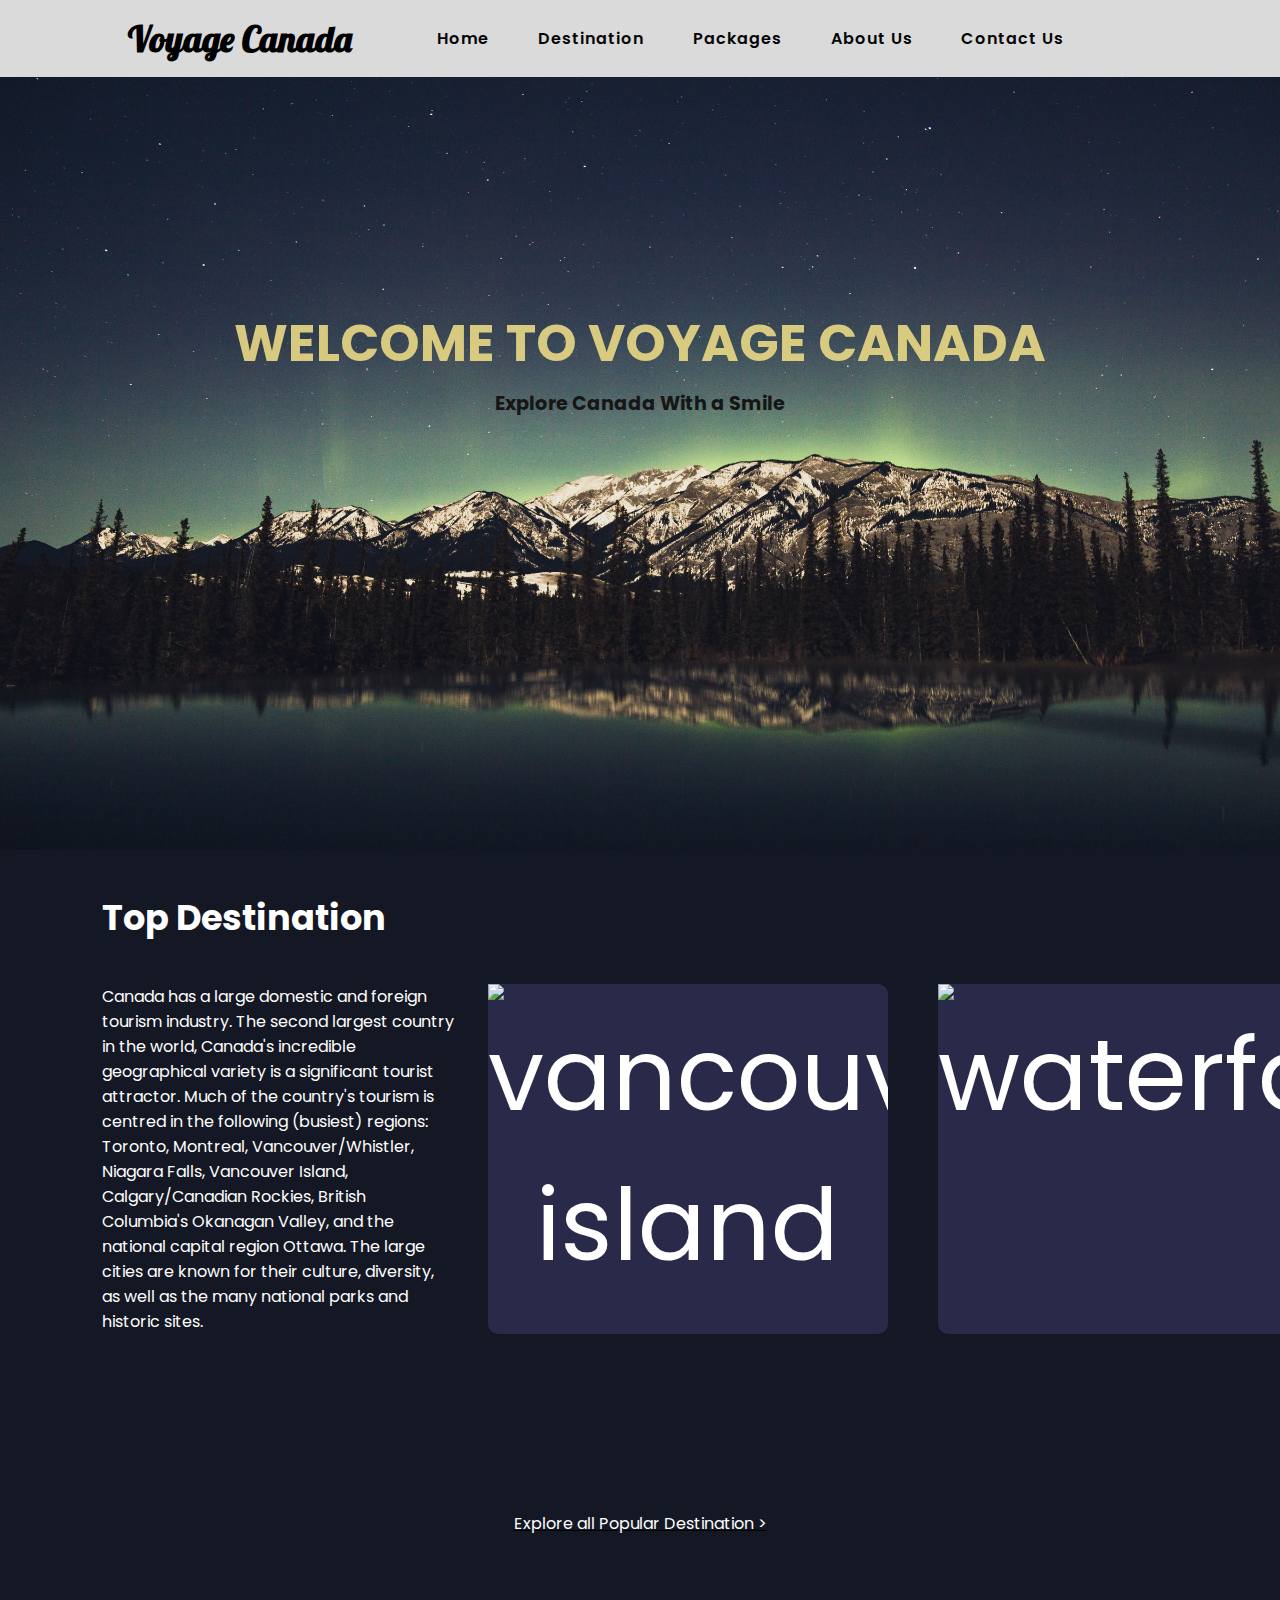
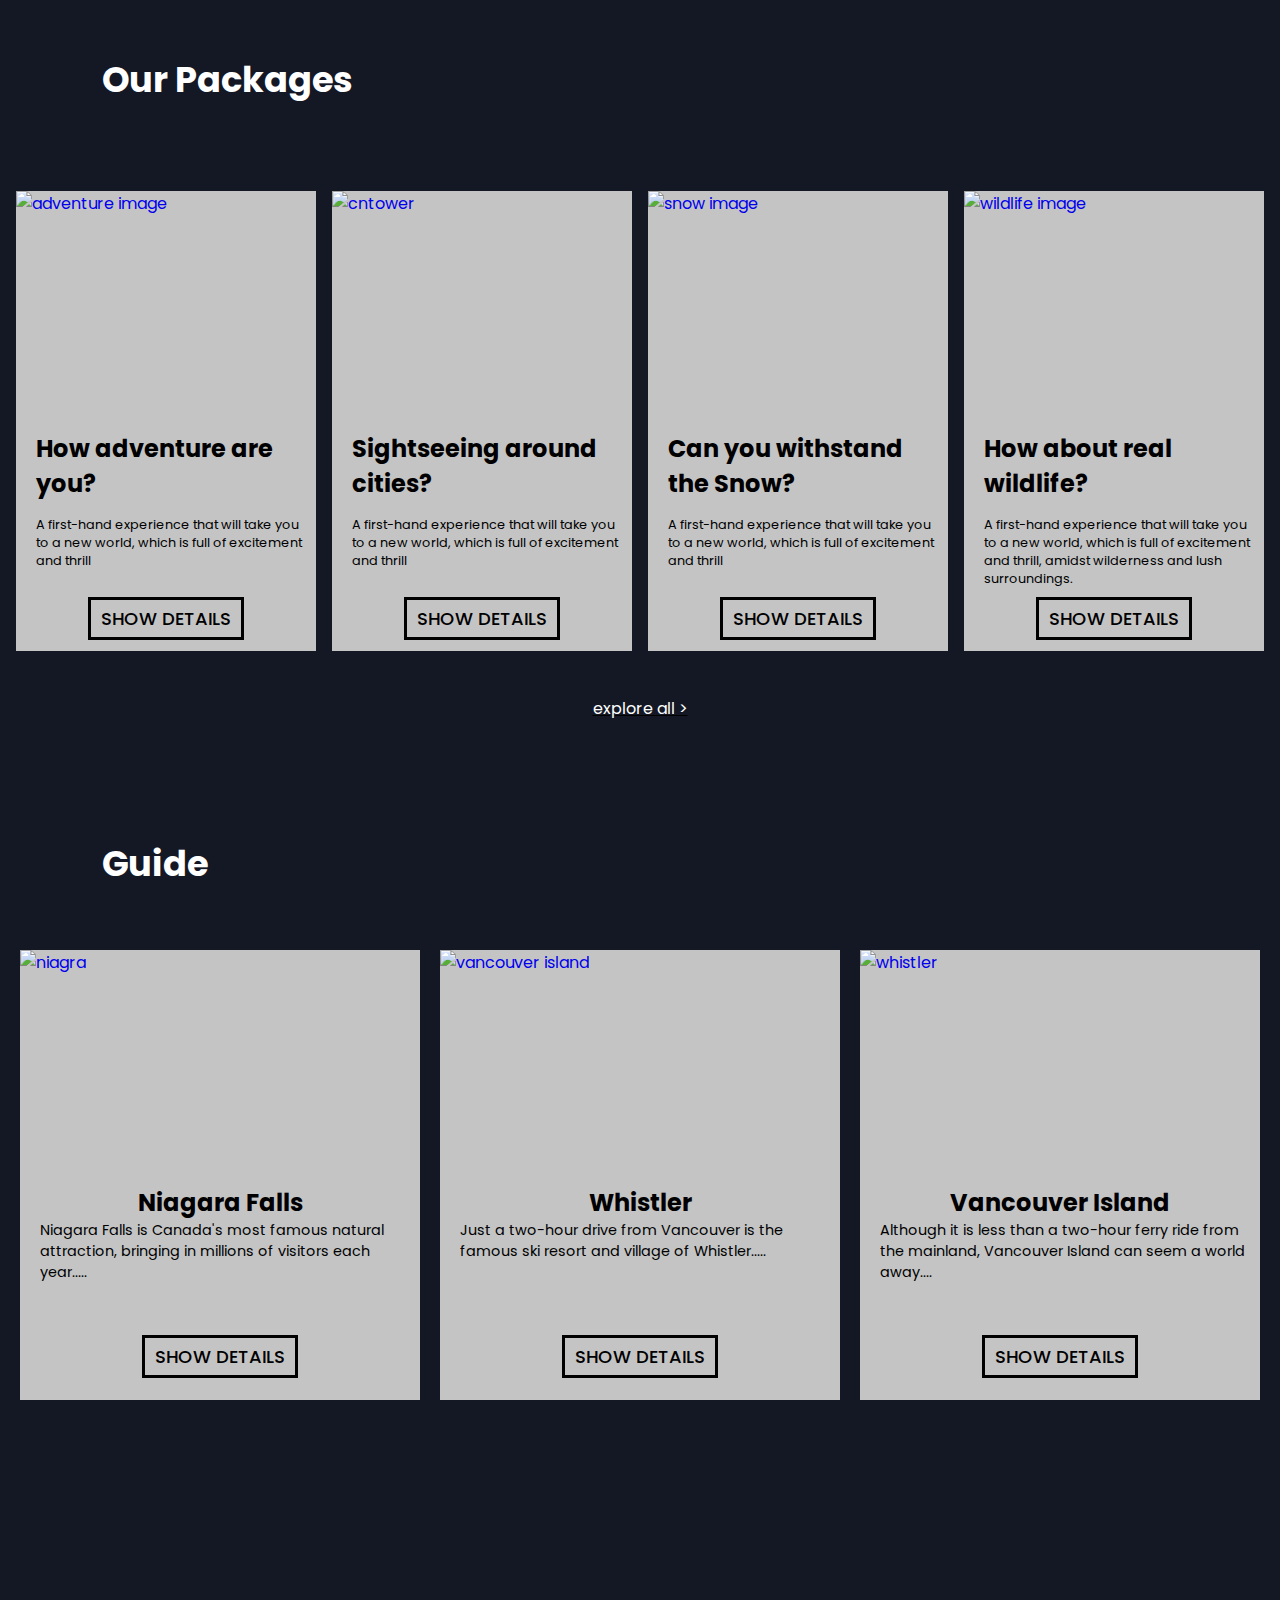
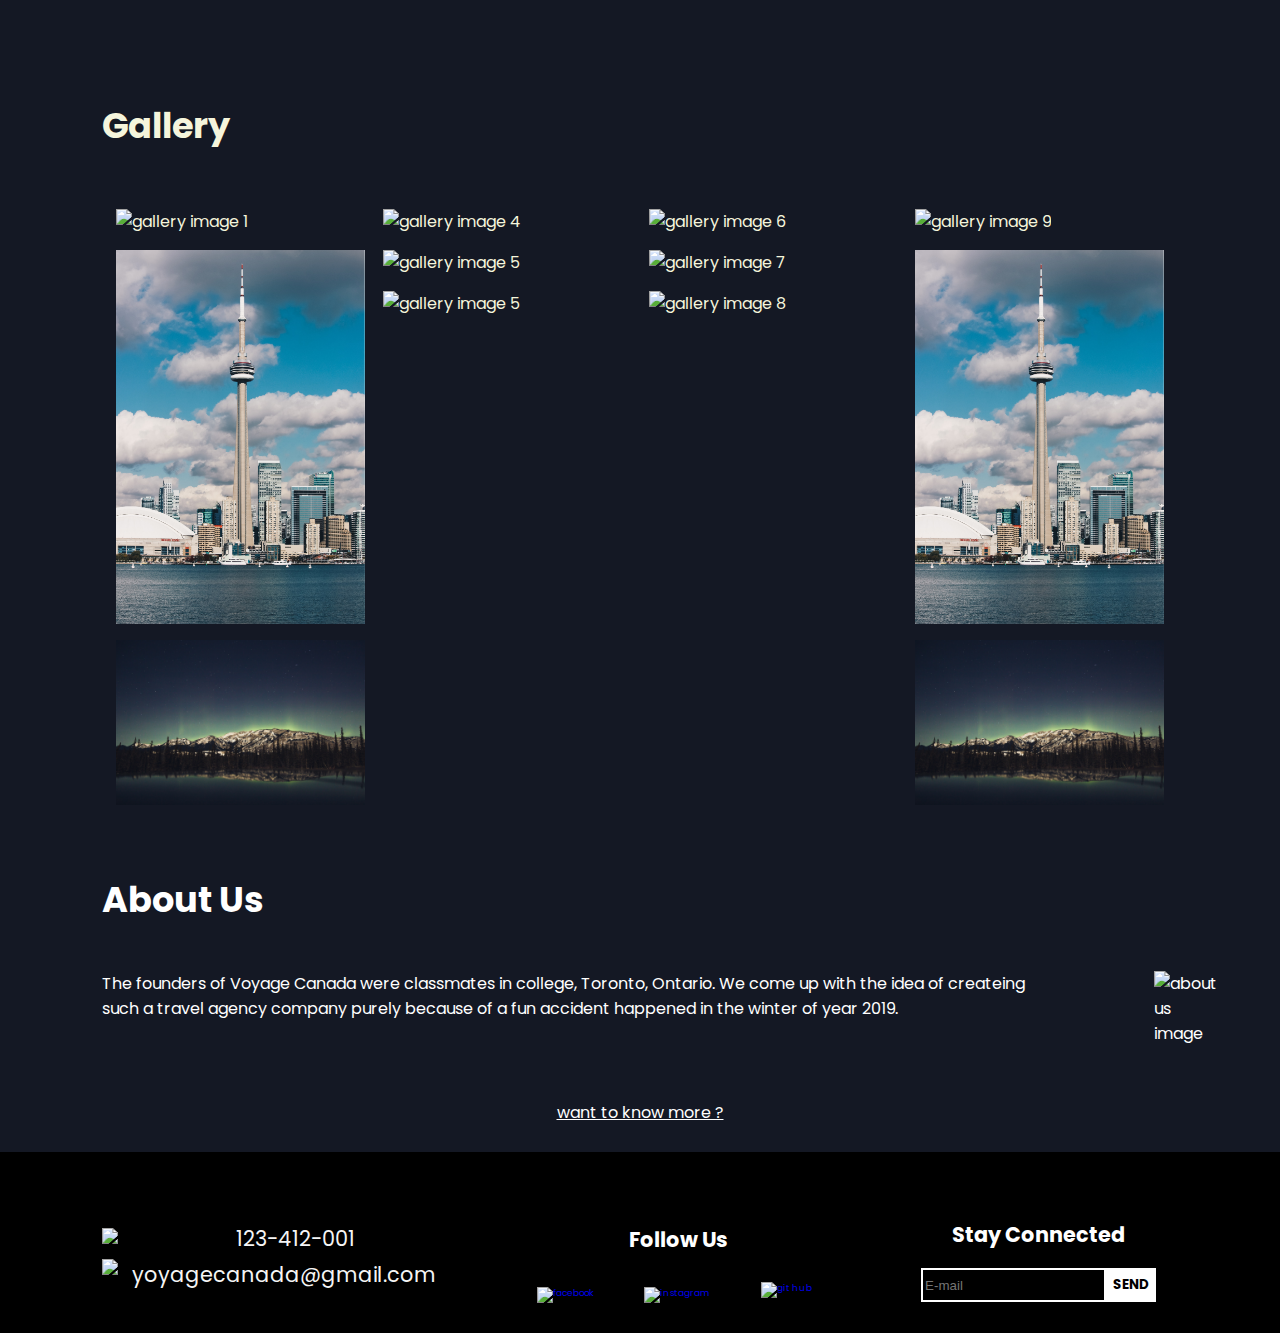
==== commit f7831d66: "changes in css file" ====
--- a/index.html
+++ b/index.html
@@ -5,8 +5,11 @@
     <meta charset="UTF-8">
     <link href="https://fonts.googleapis.com/css2?family=Lobster&family=Poppins:wght@300;400;500;600&display=swap"
         rel="stylesheet">
-    <link rel="stylesheet" href="homepage.css">
+    <link rel="stylesheet" href="stylesheets/homepage.css">
     <meta name="viewport" content="width=device-width, initial-scale=1.0">
+    <meta name="description" content="Website for a travel agency company called Voyage Canada">
+    <meta name="keywords" content="Travel, Adventure, Trip, Snow, Country side">
+    <meta name="author" content="Aswin, Rejo, David">
     <title>Homepage</title>
     <link rel="icon" href="./images/logo.PNG">
 </head>
@@ -23,10 +26,10 @@
                         <a href="#">Home</a>
                     </li>
                     <li>
-                        <a href="#">Destination</a>
-                    </li>
-                    <li>
-                        <a href="#">Packages</a>
+                        <a href="destination.html">Destination</a>
+                    </li>
+                    <li>
+                        <a href="package.html">Packages</a>
                     </li>
                     <li>
                         <a href="about-us.html">About Us</a>
@@ -36,7 +39,7 @@
                     </li>
                 </ul>
                 <div id="wrap">
-                    <form action="" autocomplete="on">
+                    <form autocomplete="on">
                         <input id="search" name="search" type="text" placeholder="What're we looking for ?"><input
                             id="search_submit" value="Rechercher" type="submit">
                     </form>
@@ -47,7 +50,7 @@
     <main>
         <section>
             <div class="top">
-                <img class="main-image" src="./images/image7.jpg">
+                <img class="main-image" src="./images/image7.jpg" alt="main Image">
                 <div class="centered">
                     <h2>WELCOME TO VOYAGE CANADA</h2>
                 </div>
@@ -61,37 +64,36 @@
             <div class="slider">
                 <div class="info">
                     <p>
-                        Lorem Ipsum is simply dummy text of the printing and typesetting industry. Lorem Ipsum has been
-                        the industry's standard dummy text ever since the 1500s, when an unknown printer took a galley
-                        of type and scrambled it to make a type specimen book. It has survived not only five centuries,
-                        but also the leap into electronic typesetting, remaining essentially unchanged. It was
-                        popularised in the 1960s with the release of Letraset sheets containing Lorem Ipsum passages,
-                        and more recently with desktop publishing software like Aldus PageMaker including versions of
-                        Lorem Ipsum.
+                        Canada has a large domestic and foreign tourism industry. The second largest country in the
+                        world, Canada's incredible geographical variety is a significant tourist attractor. Much of the
+                        country's tourism is centred in the following (busiest) regions: Toronto, Montreal,
+                        Vancouver/Whistler, Niagara Falls, Vancouver Island, Calgary/Canadian Rockies, British
+                        Columbia's Okanagan Valley, and the national capital region Ottawa. The large cities are known
+                        for their culture, diversity, as well as the many national parks and historic sites.
                     </p>
                 </div>
                 <div class="slides">
                     <div id="slide-1">
-                        <img src="./images/vancouver island.jpg" alt="">
+                        <img src="./images/vancouver island.jpg" alt="vancouver island">
                     </div>
                     <div id="slide-2">
-                        <img src="./images/waterfall.jpg" alt="">
+                        <img src="./images/waterfall.jpg" alt="waterfall">
                     </div>
                     <div id="slide-3">
-                        <img src="./images/whistler.jpg" alt="">
+                        <img src="./images/whistler.jpg" alt="whistler">
                     </div>
                     <div id="slide-4">
-                        <img src="./images/Stanley Park.jpg" alt="">
+                        <img src="./images/Stanley Park.jpg" alt="Stanley Park">
                     </div>
                     <div id="slide-5">
-                        <img src="./images/image6.jpg" alt="">
+                        <img src="./images/image6.jpg" alt="image6">
                     </div>
                 </div>
             </div>
 
         </section>
         <div class="view-more" style="background-color: #141824;">
-            <a class="view-a" href="#">Explore all Popular Destination ></a>
+            <a class="view-a" href="destination.html">Explore all Popular Destination ></a>
         </div>
         <div class="container">
             <section class="features">
@@ -99,135 +101,92 @@
                 <div class="main_container">
                     <div class="sub_container1">
                         <div class="imagediv">
-                            <a href="#">
-                                <img src="./images/QuebecCity.jpg" alt="">
+                            <a href="package.html">
+                                <img src="./images/adventure.jpg" alt="adventure image">
                             </a>
                         </div>
                         <div class="package_details">
                             <div class="first">
-                                <div class="location_pin">
-                                    <img src="./images/location-pin.png" alt="">
-                                </div>
-                                <p>Quebec City</p>
+                                <p>How adventure are you?</p>
                             </div>
                             <div class="second">
-                                <div class="location_pin">
-                                    <img src="./images/calendar1.png" alt="">
-                                </div>
-                                <p>5 day and 4 night</p>
-                            </div>
-                            <div class="third">
-                                <div class="location_pin">
-                                    <img src="./images/dollar-currency-symbol.png" alt="">
-                                </div>
-                                <p>2000</p>
+                                <p>A first-hand experience that will take you to a new world, which is full of
+                                    excitement and thrill</p>
                             </div>
                         </div>
                         <div class="package_button">
-                            <a href="">
+                            <a href="package.html">
                                 <button class="button_style" type="button">SHOW DETAILS</button>
                             </a>
                         </div>
                     </div>
                     <div class="sub_container2">
                         <div class="imagediv">
-                            <a href="#">
-                                <img src="./images/vancouver.jpg" alt="">
+                            <a href="package.html">
+                                <img src="./images/cntower2.jpg" alt="cntower">
                             </a>
                         </div>
                         <div class="package_details">
                             <div class="first">
-                                <div class="location_pin">
-                                    <img src="./images/location-pin.png" alt="">
-                                </div>
-                                <p>Vancouver</p>
+                                <p>Sightseeing around cities?</p>
                             </div>
                             <div class="second">
-                                <div class="location_pin">
-                                    <img src="./images/calendar1.png" alt="">
-                                </div>
-                                <p>5 day and 4 night</p>
-                            </div>
-                            <div class="third">
-                                <div class="location_pin">
-                                    <img src="./images/dollar-currency-symbol.png" alt="">
-                                </div>
-                                <p>2000</p>
+                                <p>A first-hand experience that will take you to a new world, which is full of
+                                    excitement and thrill</p>
                             </div>
                         </div>
                         <div class="package_button">
-                            <a href="">
+                            <a href="package.html">
                                 <button class="button_style" type="button">SHOW DETAILS</button>
                             </a>
                         </div>
                     </div>
                     <div class="sub_container3">
                         <div class="imagediv">
-                            <a href="#">
-                                <img src="./images/montreal.jpg" alt="">
+                            <a href="package.html">
+                                <img src="./images/snow.jpg" alt="snow image">
                             </a>
                         </div>
                         <div class="package_details">
                             <div class="first">
-                                <div class="location_pin">
-                                    <img src="./images/location-pin.png" alt="">
-                                </div>
-                                <p>Montreal</p>
+                                <p>Can you withstand the Snow?</p>
                             </div>
                             <div class="second">
-                                <div class="location_pin">
-                                    <img src="./images/calendar1.png" alt="">
-                                </div>
-                                <p>5 day and 4 night</p>
-                            </div>
-                            <div class="third">
-                                <div class="location_pin">
-                                    <img src="./images/dollar-currency-symbol.png" alt="">
-                                </div>
-                                <p>2000</p>
+                                <p>A first-hand experience that will take you to a new world, which is full of
+                                    excitement and thrill</p>
                             </div>
                         </div>
                         <div class="package_button">
-                            <a href="">
+                            <a href="package.html">
                                 <button class="button_style" type="button">SHOW DETAILS</button>
                             </a>
                         </div>
                     </div>
                     <div class="sub_container4">
                         <div class="imagediv">
-                            <a href="#">
-                                <img src="./images/cntower2.jpg" alt="">
+                            <a href="package.html">
+                                <img src="./images/wildlife2.jpg" alt="wildlife image">
                             </a>
                         </div>
                         <div class="package_details">
                             <div class="first">
-                                <div class="location_pin">
-                                    <img src="./images/location-pin.png" alt="">
-                                </div>
-                                <p>Toronto</p>
+                                <p>How about real wildlife?</p>
                             </div>
                             <div class="second">
-                                <div class="location_pin">
-                                    <img src="./images/calendar1.png" alt="">
-                                </div>
-                                <p>5 day and 4 night</p>
-                            </div>
-                            <div class="third">
-                                <div class="location_pin">
-                                    <img src="./images/dollar-currency-symbol.png" alt="">
-                                </div>
-                                <p>2000</p>
-                            </div>
+                                <p>A first-hand experience that will take you to a new world, which is full of
+                                    excitement and thrill, amidst wilderness and lush surroundings. </p>
+                            </div>
+
                         </div>
                         <div class="package_button">
-                            <a href="">
+                            <a href="package.html">
                                 <button class="button_style" type="button">SHOW DETAILS</button>
                             </a>
                         </div>
                     </div>
                 </div>
                 <div class="view-more">
-                    <a class="view-a" href="#">explore all ></a>
+                    <a class="view-a" href="package.html">explore all ></a>
                 </div>
             </section>
         </div>
@@ -239,7 +198,7 @@
                     <div class="guide_container1">
                         <div class="guideimg">
                             <a href="#">
-                                <img src="./images/niagra.jpg" alt="">
+                                <img src="./images/niagra.jpg" alt="niagra">
                             </a>
                         </div>
                         <div class="guide_details">
@@ -258,7 +217,7 @@
                     <div class="guide_container2">
                         <div class="guideimg">
                             <a href="#">
-                                <img src="./images/vancouver island.jpg" alt="">
+                                <img src="./images/vancouver island.jpg" alt="vancouver island">
                             </a>
                         </div>
                         <div class="guide_details">
@@ -277,7 +236,7 @@
                     <div class="guide_container3">
                         <div class="guideimg">
                             <a href="#">
-                                <img src="./images/whistler.jpg" alt="">
+                                <img src="./images/whistler.jpg" alt="whistler">
                             </a>
                         </div>
                         <div class="guide_details">
@@ -301,24 +260,24 @@
             <h2 class="h2gallery">Gallery</h2>
             <div class="row">
                 <div class="column">
-                    <img src="./images/image5.jpg" alt="">
-                    <img src="./images/image6.jpg" alt="">
-                    <img src="./images/image7.jpg" alt="">
+                    <img src="./images/image5.jpg" alt="gallery image 1">
+                    <img src="./images/image6.jpg" alt="gallery image 2">
+                    <img src="./images/image7.jpg" alt="gallery image 3">
                 </div>
                 <div class="column">
-                    <img src="./images/image8.jpg" alt="">
-                    <img src="./images/image9.jpg" alt="">
-                    <img src="./images/image10.jpg" alt="">
+                    <img src="./images/image8.jpg" alt="gallery image 4">
+                    <img src="./images/wildlife2.jpg" alt="gallery image 5">
+                    <img src="./images/image10.jpg" alt="gallery image 5">
                 </div>
                 <div class="column">
-                    <img src="./images/image9.jpg" alt="">
-                    <img src="./images/image12.jpg" alt="">
-                    <img src="./images/image5.jpg" alt="">
+                    <img src="./images/image9.jpg" alt="gallery image 6">
+                    <img src="./images/niagra.jpg" alt="gallery image 7">
+                    <img src="./images/image5.jpg" alt="gallery image 8">
                 </div>
                 <div class="column">
-                    <img src="./images/image5.jpg" alt="">
-                    <img src="./images/image6.jpg" alt="">
-                    <img src="./images/image7.jpg" alt="">
+                    <img src="./images/image5.jpg" alt="gallery image 9">
+                    <img src="./images/image6.jpg" alt="gallery image 10">
+                    <img src="./images/image7.jpg" alt="gallery image 11">
                 </div>
             </div>
         </section>
@@ -327,15 +286,17 @@
             <div class="aboutus_container">
                 <div class="aboutus_details">
                     <p>
-                        The founders of Voyage Canada were classmates in Lambton college, Toronto, Ontario. We come up with the idea of createing such a travel agency company purely because of a fun accident happened in the winter of year 2019.
+                        The founders of Voyage Canada were classmates in college, Toronto, Ontario. We come up with the
+                        idea of createing such a travel agency company purely because of a fun accident happened in the
+                        winter of year 2019.
                     </p>
                 </div>
                 <div class="aboutus_imgdiv">
-                    <img class="aboutus_img" src="./images/image13.jpg" alt="">
+                    <img class="aboutus_img" src="./images/image13.jpg" alt="about us image">
                 </div>
             </div>
             <div class="view-more">
-                <a class="view-a" href="#">want to know more ?</a>
+                <a class="view-a" href="about-us.html">want to know more ?</a>
             </div>
         </section>
     </main>
@@ -343,11 +304,11 @@
         <footer>
             <address>
                 <div class="phone">
-                    <img src="./images/phone-call.png" alt="" width="20px" height="20px">
+                    <img src="./images/phone-call.png" alt="phone image" width="20px" height="20px">
                     <a href="tel:123-412-001">123-412-001</a>
                 </div>
                 <div class="gmail">
-                    <img src="./images/mail.png" alt="" width="20px" height="20px">
+                    <img src="./images/mail.png" alt="mail image" width="20px" height="20px">
                     <a href="mailto:yoyagecanada@gmail.com">yoyagecanada@gmail.com</a>
                 </div>
             </address>
@@ -355,13 +316,13 @@
                 <h1>Follow Us</h1>
                 <ul>
                     <li>
-                        <a href="#"><img class=icon src="./images/facebook.png" alt=""></a>
-                    </li>
-                    <li>
-                        <a href="#"><img class=icon src="./images/instagram.png" alt=""></a>
-                    </li>
-                    <li>
-                        <a href="#"><img class=icon2 src="./images/git.png" alt=""></a>
+                        <a href="#"><img class=icon src="./images/facebook.png" alt="facebook"></a>
+                    </li>
+                    <li>
+                        <a href="#"><img class=icon src="./images/instagram.png" alt="instagram"></a>
+                    </li>
+                    <li>
+                        <a href="#"><img class=icon2 src="./images/git.png" alt="git hub"></a>
                     </li>
                 </ul>
             </div>
--- a/stylesheets/homepage.css
+++ b/stylesheets/homepage.css
@@ -0,0 +1,1250 @@
+*{
+    margin: 0;
+    box-sizing: border-box;
+}
+
+a{
+    text-decoration: none;
+}
+
+html{
+    background-color: #141824;
+}
+
+body{
+    font-family: 'Poppins', sans-serif;
+}
+
+button{
+    font-family: 'Poppins', sans-serif;
+}
+
+footer{
+    font-family: 'Poppins', sans-serif;
+}
+
+.view-more{
+    display: flex;
+    justify-content: center;
+    padding-bottom: 3vh; 
+    text-decoration: underline;  
+}
+
+.view-a{
+    color: rgb(255, 255, 255);
+}
+
+.nav-container{
+    background-color: rgb(218, 218, 218);
+    width: 100%;
+    position: fixed;
+    z-index: 2;
+    top: 0;
+}
+
+nav{
+    display: flex;
+    width: 80%;
+    margin: auto;
+    min-height: 5vh;
+    padding: 1rem 0rem;
+    justify-content: space-between;
+    align-items: center;
+    
+}
+
+.nav-links{
+    display: flex;
+    width: 70%;
+    justify-content: space-around;
+}
+
+.nav-links a{
+    color: rgb(5, 5, 5);
+    text-decoration: none;
+    letter-spacing: 1px;
+    font-weight: 600;
+    font-size: 1em;
+    white-space: nowrap;
+}
+
+.nav-links  :hover{
+    color: rgb(89, 172, 107);
+    
+}
+ul{
+    list-style: none;
+}
+
+.logo{
+    flex: 2;
+    font-family: 'Lobster', cursive;
+    
+}
+
+/* NAVIGATION BAR*/
+
+/* Main*/
+
+.top{
+    position: relative;
+    text-align: center;
+}
+
+.centered{
+    position: absolute;
+    color: rgb(233, 217, 133);
+    width: 100%;
+    top: 40%;
+    left: 50%;
+    transform: translate(-50%, -50%);
+    opacity: 90%;
+}
+
+.below-centered{
+    position: absolute;
+    color: rgb(22, 22, 22);
+    width: 100%;
+    top: 47%;
+    left: 50%;
+    transform: translate(-50%, -50%);
+}
+
+.top h2{
+    font-size: 4vw;
+}
+
+.top h3{
+    font-size: 1.5vw;
+}
+
+.main-image{
+    max-width: 100%;  
+    height: auto;  
+}
+
+/*Slider*/
+.destination{
+    min-height: 8vh;
+    background:#141824 ;
+    color: rgb(255, 255, 255);
+    padding-left: 8%;
+    margin-top: -1%;
+}
+
+.destination h1{
+    font-size: 2.2em;
+    margin-bottom: 40px;
+    padding-top: 4%;
+}
+
+.destination .info{
+    max-width: 30%;
+    display: block;
+    color: rgb(255, 255, 255);
+    text-align: left;
+}
+
+
+.slider {
+    width: 100%;
+    text-align: center;
+    overflow: hidden;
+    background: #141824;
+    display: flex;
+    
+  }
+
+.slides {
+    display: flex;
+    overflow-x: auto;
+    scroll-snap-type: x mandatory;
+    scroll-behavior: smooth;
+    margin-left: 2em;
+    margin-bottom: 15%;
+    -webkit-overflow-scrolling: touch;
+    scroll-snap-points-x: repeat(300px);
+    scroll-snap-type: mandatory;
+    
+ }
+
+.slides::-webkit-scrollbar {
+    width: 10px;
+    height: 10px;
+  }
+.slides::-webkit-scrollbar-thumb {
+    background: #b7bac5;
+    border-radius: 10px;
+  }
+.slides::-webkit-scrollbar-track {
+    background: transparent;
+  }
+.slides div {
+    scroll-snap-align: start;
+    flex-shrink: 0;
+    width: 400px;
+    height: 350px;
+    margin-right: 50px;
+    border-radius: 10px;
+    background: rgb(41, 42, 73);
+    transform-origin: center center;
+    transform: scale(1);
+    transition: transform 0.5s;
+    position: relative;
+    justify-content: center;
+    align-items: center;
+    font-size: 100px;
+  }
+
+.slides img {
+    object-fit: cover;
+    position: absolute;
+    top: 0;
+    left: 0;
+    width: 100%;
+    height: 100%;
+  }
+  
+#slide-1::after{
+    content: "Vancouver Island";
+    color: white;
+    display: flex;
+    justify-content: center;
+    align-items: center;
+    font-size: 30px;
+    background: black;
+    width: 100%;
+    height: 100%;
+    position: absolute;
+    top: 0;
+    left: 0;
+    opacity: 0;
+    transition: opacity 0.5s ease;
+    cursor: pointer;
+}
+
+#slide-1:hover::after{
+    opacity: 0.5;
+    
+}
+
+#slide-2::after{
+    content: "Niagara falls";
+    color: white;
+    display: flex;
+    justify-content: center;
+    align-items: center;
+    font-size: 30px;
+    background: black;
+    width: 100%;
+    height: 100%;
+    position: absolute;
+    top: 0;
+    left: 0;
+    opacity: 0;
+    transition: opacity 0.5s ease;
+}
+
+#slide-2:hover::after{
+    opacity: 0.5;
+}
+
+#slide-3::after{
+    content: "Whistler";
+    color: white;
+    display: flex;
+    justify-content: center;
+    align-items: center;
+    font-size: 30px;
+    background: black;
+    width: 100%;
+    height: 100%;
+    position: absolute;
+    top: 0;
+    left: 0;
+    opacity: 0;
+    transition: opacity 0.5s ease;
+}
+
+#slide-3:hover::after{
+    opacity: 0.5;
+}
+
+#slide-4::after{
+    content: "Stanley Park";
+    color: white;
+    display: flex;
+    justify-content: center;
+    align-items: center;
+    font-size: 30px;
+    background: black;
+    width: 100%;
+    height: 100%;
+    position: absolute;
+    top: 0;
+    left: 0;
+    opacity: 0;
+    transition: opacity 0.5s ease;
+}
+
+#slide-4:hover::after{
+    opacity: 0.5;
+}
+
+#slide-5::after{
+    content: "CN Tower";
+    color: white;
+    display: flex;
+    justify-content: center;
+    align-items: center;
+    font-size: 30px;
+    background: black;
+    width: 100%;
+    height: 100%;
+    position: absolute;
+    top: 0;
+    left: 0;
+    opacity: 0;
+    transition: opacity 0.5s ease;
+}
+
+#slide-5:hover::after{
+    opacity: 0.5;
+}
+
+.centered-slider{
+    position: absolute;
+    color: rgb(0, 0, 0);
+    width: 50%;
+    top: 80%;
+    left: 50%;
+    font-size: 5vh;
+    font-weight: 550;
+    transform: translate(-50%, -50%);
+    opacity: 90%;
+}
+
+@media screen and (max-width: 924px){   
+   
+    .destination .info{
+        max-width: 30%;
+        font-size: 90%;
+        
+    }
+
+    
+    
+}   
+
+@media screen and (max-width: 800px){   
+    .slider{
+        flex-direction: column;
+    }
+    .destination .info{
+        max-width: 90%;
+        margin: auto;
+        padding-bottom: 2em;
+    }
+    .destination h1{
+        text-align: center;
+    }
+
+    .features h1{
+        text-align: center;
+        margin-left: 0%;
+    }
+
+    .slides div {
+        width: 300px;
+        height: 200px;
+      }
+  
+}
+
+/* CONTAINER*/
+
+.container{
+    background-color: #141824;
+    overflow: hidden;
+    margin-top: -1%;
+}
+
+.features{
+    min-height: 90vh;
+    margin: auto;
+    display: flex;
+    flex-direction: column;
+    justify-content: space-around;
+}
+
+.features h1{
+    padding-left: 8%;
+    color: rgb(255, 255, 255);
+    font-size: 2.2em;
+    margin-top: 10vh;
+}
+
+.main_container{
+    display: flex;
+    justify-content: space-evenly;
+    align-items: center;
+    flex-wrap: wrap;
+    margin-top: 30px;
+    margin-bottom: 20px;
+}
+
+.sub_container1{
+    margin-top: 30px;
+    width: 300px;
+    height: 460px;
+    background: #C4C4C4;
+    overflow: hidden;
+}
+
+.sub_container2{
+    margin-top: 30px;
+    width: 300px;
+    height: 460px;
+    background: #C4C4C4;
+    overflow: hidden;
+}
+
+.sub_container3{
+    margin-top: 30px;
+    width: 300px;
+    height: 460px;
+    background: #C4C4C4;
+    overflow: hidden;
+}
+
+.sub_container4{
+    margin-top: 30px;
+    width: 300px;
+    height: 460px;
+    background: #C4C4C4;
+    overflow: hidden;
+}
+
+.imagediv img{
+    width: 120%;
+  
+}
+.imagediv{
+    width:100%;
+    height: 50%;
+    overflow: hidden;
+}
+.package_details{
+    height: 9.5em;
+}
+
+.package_details a{
+    text-decoration: none;
+    color: black;
+    
+}
+
+.first{
+    display: flex;
+    padding: 10px 0px 10px 10px;
+    align-items: center;
+}
+
+.first p{
+    margin-left: 10px;
+    font-size: 1.5em;
+    font-weight: bold;
+}
+
+.second{
+    display: flex;
+    padding: 5px 10px 5px 10px;
+    align-items: center;
+}
+.second p{
+    margin-left: 10px;
+    font-size: .8em;
+}
+
+.package_button{
+    display: flex;
+    justify-content: center;
+    align-items: center;
+    margin-top: 1.5em;
+    
+}
+
+.button_style{
+    border: 3px solid black;
+    padding: 5px 10px;
+    font-size: 2vh;
+    cursor: pointer;
+    font-family: 'Poppins', sans-serif;
+    font-weight: 500;
+    background-color: transparent;
+}
+
+
+/* --------close container------*/
+
+/* GUIDE*/
+.guide{
+    min-height: 90vh;
+    margin: auto;
+
+}
+
+.guide h2{
+    margin-left: 8%;
+    color: rgb(255, 255, 255);
+    font-size: 2.2em;
+    margin-top: 10vh;
+}
+
+.guide_main{
+    display: flex;
+    justify-content: space-evenly;
+    align-items: center;
+    flex-wrap: wrap;
+    margin-top: 30px;
+    margin-bottom: 80px;
+}
+
+.guide_container1{
+    margin-top: 30px;
+    width: 400px;
+    height: 450px;
+    background: #C4C4C4;
+    overflow: hidden;
+}
+
+.guide_container2{
+    margin-top: 30px;
+    width: 400px;
+    height: 450px;
+    background: #C4C4C4;
+    overflow: hidden;
+}
+
+.guide_container3{
+    margin-top: 30px;
+    width: 400px;
+    height: 450px;
+    background: #C4C4C4;
+    overflow: hidden;
+}
+
+.guideimg img{
+    width: 100%; 
+}
+.guideimg{
+    width:100%;
+    height: 50%;
+    overflow: hidden;
+}
+
+.guide_details{	
+    height: 8em;	
+}
+
+.guide_button{
+    display: flex;
+    justify-content: center;
+    align-items: center;
+    margin-top: 2em;
+}
+
+.guide_style{
+    border: 3px solid black;
+    padding: 5px 10px;
+    font-size: 2vh;
+    cursor: pointer;
+    font-family: 'Poppins', sans-serif;
+    font-weight: 500;
+    background-color: transparent;
+}
+
+.guidefirst{
+    padding: 10px;
+    align-items: center;
+}
+
+.guidefirst p{
+    margin-left: 10px;
+    font-size: .9em;
+}
+
+.guidefirst h1{
+    font-size: 1.5em;
+    font-weight: bold;
+    text-align: center;
+}
+@media screen and (max-width: 800px) {	
+
+    .guide h2{	
+        margin-left: 0%;	
+        text-align: center;	
+    }	
+
+}	
+
+@media screen and (max-width: 400px) {	
+    .guide_container1{	
+        margin-top: 30px;	
+        width: 350px;	
+        height: 450px;	
+        background: #C4C4C4;	
+        overflow: hidden;	
+    }	
+
+    .guide_container2{	
+        margin-top: 30px;	
+        width: 350px;	
+        height: 450px;	
+        background: #C4C4C4;	
+        overflow: hidden;	
+    }	
+
+    .guide_container3{	
+        margin-top: 30px;	
+        width: 350px;	
+        height: 450px;	
+        background: #C4C4C4;	
+        overflow: hidden;	
+    }    	
+
+    .guidefirst p{	
+        margin-left: 10px;	
+        font-size: 1em;	
+    }	
+
+  }	
+
+
+@media screen and (max-width: 320px) {
+    .guide_container1{
+        margin-top: 30px;
+        width: 310px;
+        height: 450px;
+        background: #C4C4C4;
+        overflow: hidden;
+    }
+    
+    .guide_container2{
+        margin-top: 30px;
+        width: 310px;
+        height: 450px;
+        background: #C4C4C4;
+        overflow: hidden;
+    }
+    
+    .guide_container3{
+        margin-top: 30px;
+        width: 310px;
+        height: 450px;
+        background: #C4C4C4;
+        overflow: hidden;
+    }    
+
+    .guidefirst p{
+        margin-left: 10px;
+        font-size: 1em;
+    }
+  }
+
+/*----*----GUIDE----*-----*/
+
+/* Gallery*/
+.gallery_container{
+    min-height: 8vh;
+    background:#141824 ;
+    color: beige;
+    padding: 5% 8% 5% 8%;
+    margin-top: -1%;
+}
+
+.h2gallery{
+    font-size: 2.2em;
+    padding-bottom: 5vh;
+}
+.row { 
+    display: flex;
+    flex-wrap: wrap;
+    padding: 0 5px;
+  }
+  
+.column {
+    flex: 25%;
+    max-width: 25%;
+    padding: 0 5px;
+  }
+  
+.column img {
+    margin-top: 8px;
+    padding: 4px;
+    vertical-align: middle;
+    width: 100%;
+    transition: all .5s;
+  }
+
+.column img:hover{
+      transform: scale(1.2);
+  }
+  
+@media screen and (max-width: 800px) {
+    .column {
+      -ms-flex: 50%;
+      flex: 50%;
+      max-width: 50%;
+    }
+    .h2gallery{	
+        text-align: center;	
+    }
+
+  }
+
+@media screen and (max-width: 600px) {
+    .column {
+      -ms-flex: 100%;
+      flex: 100%;
+      max-width: 100%;
+    }
+  }
+
+  /* About US*/
+
+.aboutus{
+    background: #141824;
+    color: white;
+    
+}
+
+.aboutus_details{
+    
+    padding-left: 8%;
+    padding-right: 8%;
+}
+
+.h1aboutus{
+    font-size: 2.2em;
+    padding-bottom: 5vh;
+    padding-left: 8%;
+}
+
+.aboutus_container{
+    display: flex;
+    
+
+}
+
+.aboutus_imgdiv{
+    margin-bottom: 50px;
+    margin-right: 50px;
+    height: 30%;
+    overflow: hidden;
+    
+    
+    
+}
+
+.aboutus_container .aboutus_img{
+    width: 100%;
+    height: 100%;
+    margin-bottom: 5%;
+    padding-right: 10%;
+}
+
+@media screen and (max-width: 800px){	
+
+
+    .aboutus_container{	
+        flex-direction: column;	
+    }	
+
+    .aboutus_imgdiv{	
+        padding-left: 4em;	
+        padding-top: 2em;	
+        margin-bottom: 50px;	
+        width: 50%;	
+    }	
+
+    .h1aboutus{	
+        text-align: center;	
+    }	
+}
+  /*Footer*/
+
+footer{
+    display: flex;
+    background: #000000;
+    padding-left: 8%;
+    padding-right: 8%;
+    padding-top: 2vw;
+    padding-bottom: 2vw;
+    align-items: center;
+    justify-content: space-between;
+    
+}
+address a{
+    font-size: 1.3rem;
+    padding-left: 5px;
+    color: whitesmoke;
+    font-style: normal;
+}
+
+address{	
+    padding-top: 2em;	
+}
+
+.gmail{
+    padding-top: 5px;
+    display: flex;
+    
+}
+
+.gmail a{
+    padding-left: 10px;
+}
+.social_media{
+    text-align: center;
+    width: 100%;
+    margin-left: 20px;
+    margin-right: 20px;
+
+
+}
+
+.social_media ul{
+    display: flex;
+    padding-right: 3em;
+    justify-content: space-evenly;
+    
+}
+
+.social_media h1{
+    text-align: center;
+    color: rgb(255, 255, 255);
+    font-size: 1.3rem;
+    padding-bottom: 2vh;
+    padding-top: 4vh;
+}
+
+.social{
+    justify-items: center;
+    align-items: center;
+    padding-right: 2%;
+}
+
+.social ul{
+    text-align: center;
+    display: flex;
+    justify-content: space-around;
+    
+}
+.social h1{
+    
+    text-align: center;
+    color: rgb(255, 255, 255);
+    font-size: 1.3rem;
+    padding-bottom: 2vh;
+    padding-top: 4vh;
+}
+
+.email{
+    display: flex;
+}
+
+.email input{
+    border: 2px solid rgb(255, 255, 255);
+    background-color: black;
+}
+
+.email button{
+    padding: 5px;
+    background-color: white;
+    border: 2px solid white;
+    font-weight: bold;
+    cursor: pointer;
+}
+
+@media screen and (max-width: 800px){
+    footer h1{
+        flex: 1;
+        
+    }
+
+    .social_media h1{
+        font-size: .8em;
+    }
+
+    .social h1{
+        font-size: .8em;
+    }
+
+    address a{
+        font-size: .8em;
+    }
+  
+
+    footer{
+        flex-direction: column;
+    }
+}
+
+
+/*search bar*/
+
+#wrap {
+    margin-left: 7vh;
+    margin-bottom: 2vh;
+    display: inline-block;
+    position: relative;
+    height: 20px;
+}
+
+input[id="search"] {
+    height: 50px;
+    font-size: 3vh;
+    display: inline-block;
+    font-weight: 100;
+    border: none;
+    outline: none;
+    color: rgb(0, 0, 0);
+    padding: 3px;
+    padding-right: 60px;
+    width: 0px;
+    position: absolute;
+    top: 0;
+    right: 0;
+    background: none;
+    z-index: 3;
+    transition: width .4s cubic-bezier(0.000, 0.795, 0.000, 1.000);
+    cursor: pointer;
+}
+
+input[type="text"]:focus:hover {
+  border-bottom: 1px solid #BBB;
+}
+
+input[type="text"]:focus {
+    background-color:rgb(218, 218, 218);
+    width: 50vw;
+    z-index: 1;
+    border-bottom: 1px solid #BBB;
+    cursor: text;
+}
+#search_submit {
+    height: 5vh;
+    width: 5vh;
+    color:red;
+    float: right;
+    background: url('/images/search.png') center center no-repeat ;
+    background-size: 5vh;
+    text-indent: -10000px;
+    border: none;
+    position: absolute;
+    top: 0;
+    right: 0;
+    z-index: 2;
+    cursor: pointer;
+    opacity: 0.4;
+    cursor: pointer;
+    transition: opacity .4s ease;
+}
+
+input[type="submit"]:hover {
+    opacity: 1;
+}
+
+/*--------destination----*/
+.des_centered{
+    position: absolute;
+    color: rgb(233, 217, 133);
+    width: 100%;
+    top: 20%;
+    left: 15%;
+    transform: translate(-50%, -50%);
+    opacity: 90%;
+}
+
+.des_h2{
+    color: white;
+    margin-top: auto;
+    margin-left: 2%;
+}
+
+.des_h4{
+    color: white;
+    margin-left: 5%;
+}
+
+.des_p{
+    color: white;
+    margin-left: 5%;
+    margin-right: 5%;
+}
+
+.pac_button {
+    background-color: #c04141;
+    border: none;
+    color: white;
+    padding: 15px 32px;
+    text-align: center;
+    text-decoration: none;
+    display: inline-block;
+    font-size: 16px;
+    margin: 4px 2px;
+    cursor: pointer;
+    margin-left: 5%;
+  }
+
+  .cards{
+    display: flex;
+    justify-content: space-between;
+    color: black;
+    
+}
+
+.card{
+    background: white;
+    margin: 0rem 4rem;
+    display: flex;
+    flex-direction: column;
+    text-align: center;
+    border-radius: 2rem;
+    overflow: hidden;
+}
+
+.card img{width: 100%;
+    object-fit: cover;
+}
+
+.card h2{
+    margin: 2rem 0rem 1rem 0rem;
+    color: black;
+}
+
+.card p{
+    padding: 2rem;
+}
+
+.pac_adv {
+    width: 100px;
+    height: 100px;
+    transition: width 2s, height 2s, transform 2s;
+  }
+  
+.pac_adv:hover {
+    width: 300px;
+    height: 300px;
+    transform: rotate(180deg);
+}	
+.pac_container {
+    width: 300px;
+    height: 300px;
+}
+
+#aboutus_image, #contactus_image {
+    width: 100%;
+    height: auto;
+}
+
+.avatar_image {
+  border: 1px solid #ddd;
+  border-radius: 50%;
+  padding: 3px;
+  width: 7em;
+  float: left;
+  margin: 2em;
+}
+
+.avatar_image:hover {
+    transform: scale(1.2);
+    opacity: 0.7;
+}
+.aboutus_div {
+    padding: 1em;
+    margin-left: 15%;
+    margin-right: 15%;
+    width: 60%;
+}
+
+.contactus_div {
+    padding: 1em;
+    margin-left: 15%;
+    margin-right: 15%;
+    width: 70%;
+    text-align: center;
+    color: white;
+}
+
+.contactus_div h1 {
+    margin-top: 2em;
+    margin-bottom: 1em;
+}
+
+.contactus {
+	background: -moz-linear-gradient(#336699, #0f0f0f); 
+	background: -o-linear-gradient(#336699, #0f0f0f); 
+	background: -webkit-linear-gradient(#336699, #0f0f0f); 
+	background: linear-gradient(#336699, #0f0f0f); 
+}
+
+.aboutus_article {
+    margin-top: 1em;
+}
+.avatar_p {
+    margin-top: 2em;
+}
+
+#contact_form_submit {
+    font-family: 'Poppins', sans-serif;
+    padding: 5px;
+    border: 2px solid white;
+    font-weight: bold;
+    cursor: pointer;
+}
+
+#hiring_table, th, td {  
+    border: 1px solid white;
+    padding: 1vw; 
+}
+
+#hiring_table {  
+    border-collapse: collapse;  
+    margin-left: auto;
+    margin-right: auto;
+}
+
+#office_hour_list li {
+    list-style-type: square;
+    list-style-position: inside;
+}
+
+.aboutus_div .h1aboutus {
+    font-size: 4vh;
+    padding-bottom: 1vh;
+    padding-top: 4vh;
+    padding-left: 2%;
+}
+
+
+li a {
+    font-size: 1vh;
+    margin: 1vh;
+}
+
+.logo h4 {
+    font-size: 4vh;
+}
+
+iframe {
+    width: 60vw;
+    height: 40vw; 
+}
+
+#contactform_subject {
+    width: 35vw;
+    height: 20vw; 
+}
+
+#aboutus_main .aboutus {
+    background: -moz-linear-gradient(#336699, #0f0f0f); 
+	background: -o-linear-gradient(#336699, #0f0f0f); 
+	background: -webkit-linear-gradient(#336699, #0f0f0f); 
+	background: linear-gradient(#336699, #0f0f0f); 
+}
+.icon {
+    position: relative;
+    width: 1.3rem;
+    height: 1.3rem;
+    top: 5px;
+}
+
+.social_media .icon {
+    width: 2rem;
+    height: 2rem;
+}
+
+.three{
+    margin-left: 6%;
+}
+
+.nav-links li a {
+    text-align: center;
+}
+
+
+@media only screen and (max-width: 600px) {
+    .avatar_image {
+        float: none;
+        border-radius: 0;
+        margin: 0;
+    }
+}
+
+@media only screen and (max-width: 933px) {
+    .aboutus_div {
+        padding: 3vh;
+        margin-left: 10%;
+        margin-right: 10%;
+        width: 80%;
+    }
+
+    .nav-container {
+        width: 100%;
+        position: relative;
+    }
+    .nav-links {
+        display: inline;
+        text-align: right;
+    }
+
+    footer {
+        flex-direction: column;
+    }
+    
+    address .phone {
+        text-align: center;
+    }
+
+    address {	
+        padding-bottom: 2vh;	
+        padding-top: 5vh;	
+    }
+    .wildlife p{
+        display: none;
+    }
+    .wild-block{
+        width: 60%;
+        font-size: small;
+    }
+  }
+
+
+footer address {
+    padding-bottom: 2vh;
+    padding-top: 5vh;
+}
+
+.wildlife {
+    position: relative;
+    font-family: Arial;
+    margin: 0 auto;
+  }
+
+  .wildlife img{
+      width: 90%;
+      margin-left: 10%;
+  }
+  
+  .wild-block {
+    position: absolute;
+    top: 20px;
+    left: 10%;
+    color: white;
+    padding-left: 20px;
+    padding-right: 20px;
+    background: rgb(0, 0, 0); /* Fallback color */
+  background: rgba(0, 0, 0, 0.5); /* Black background with 0.5 opacity */
+  }
